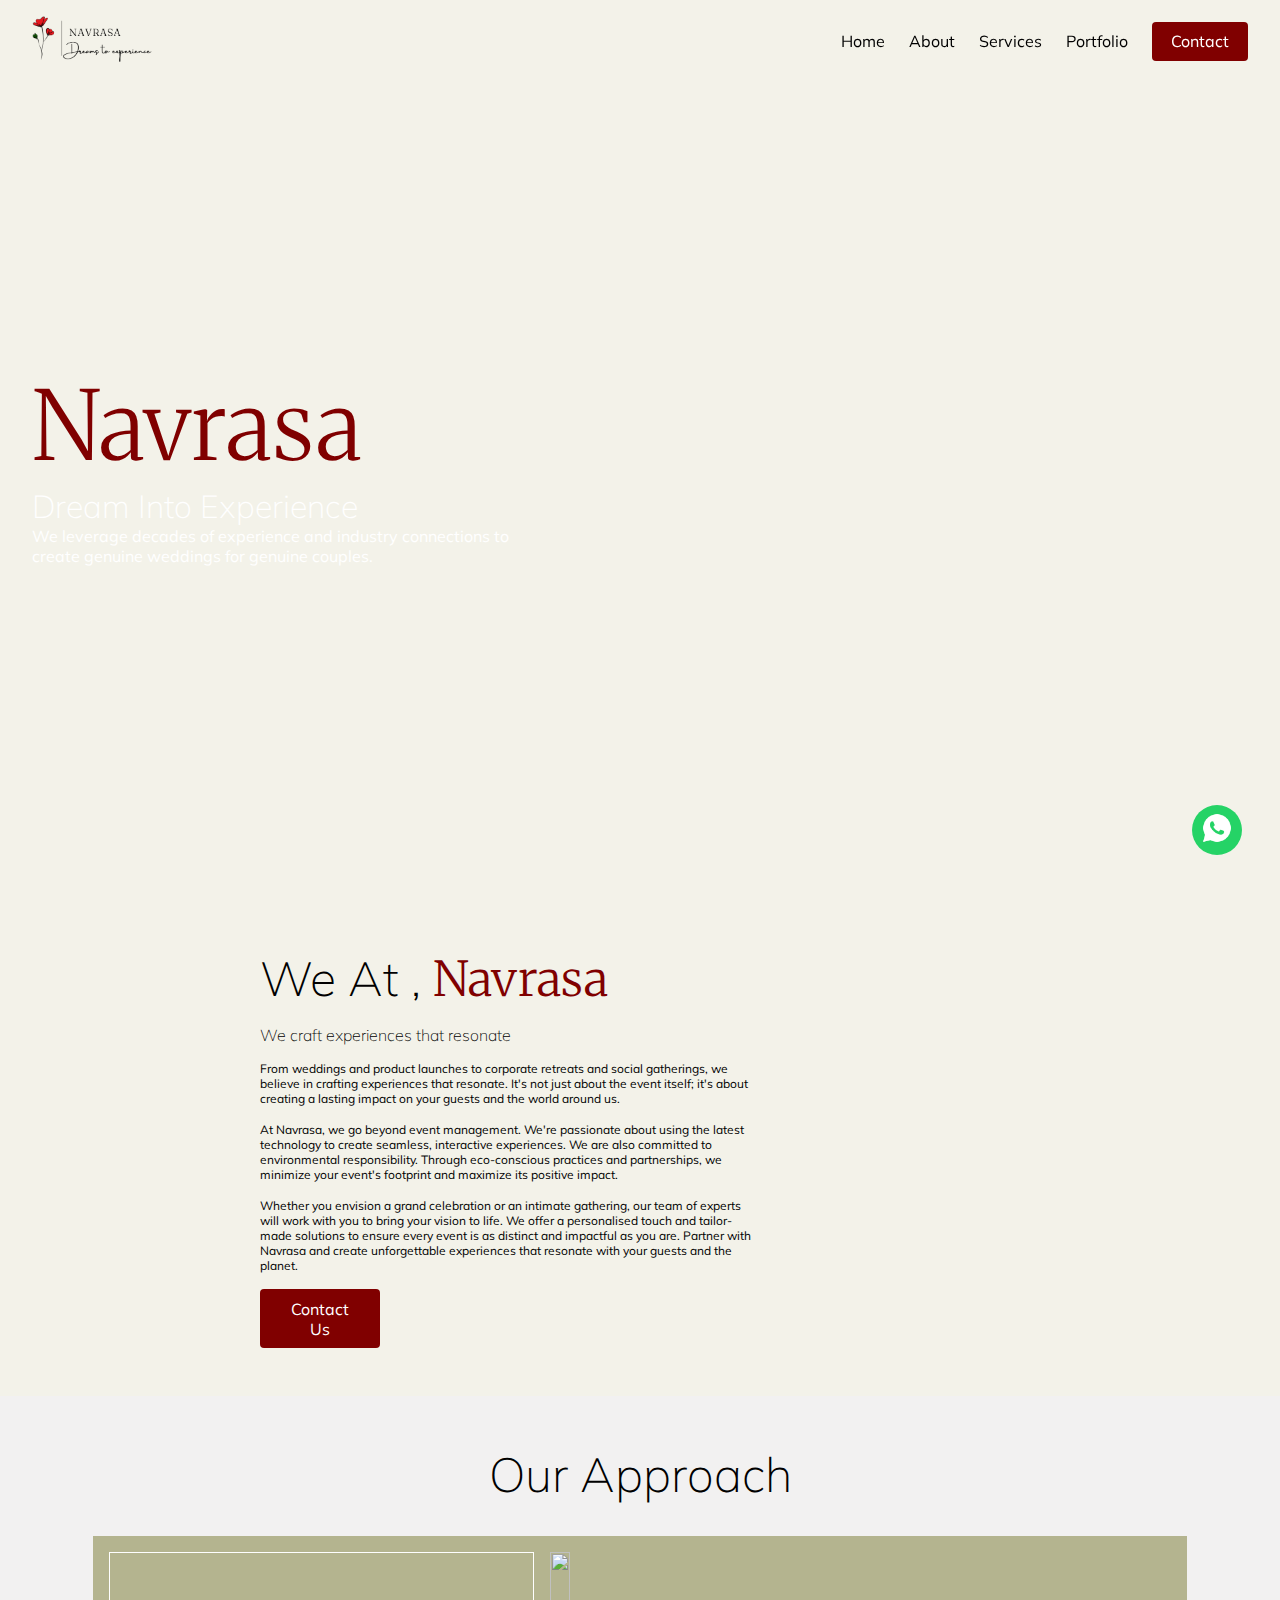
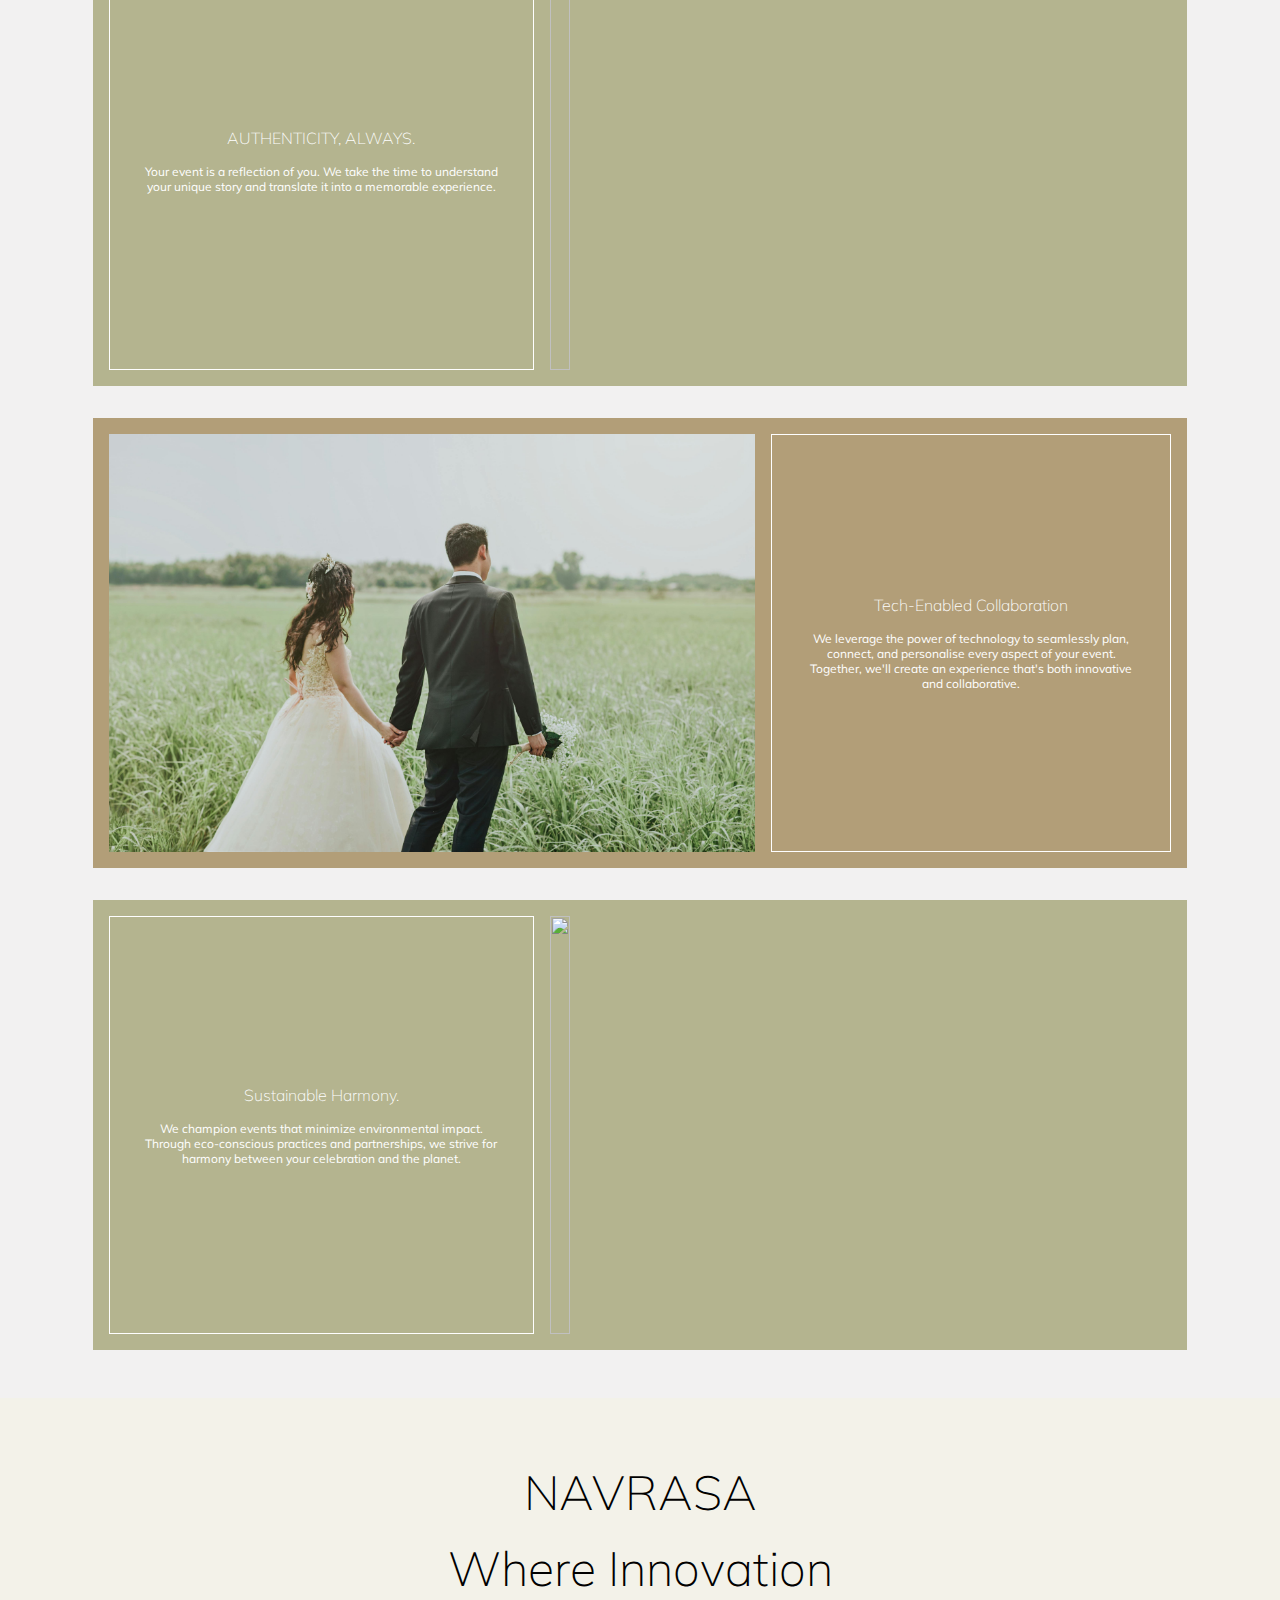
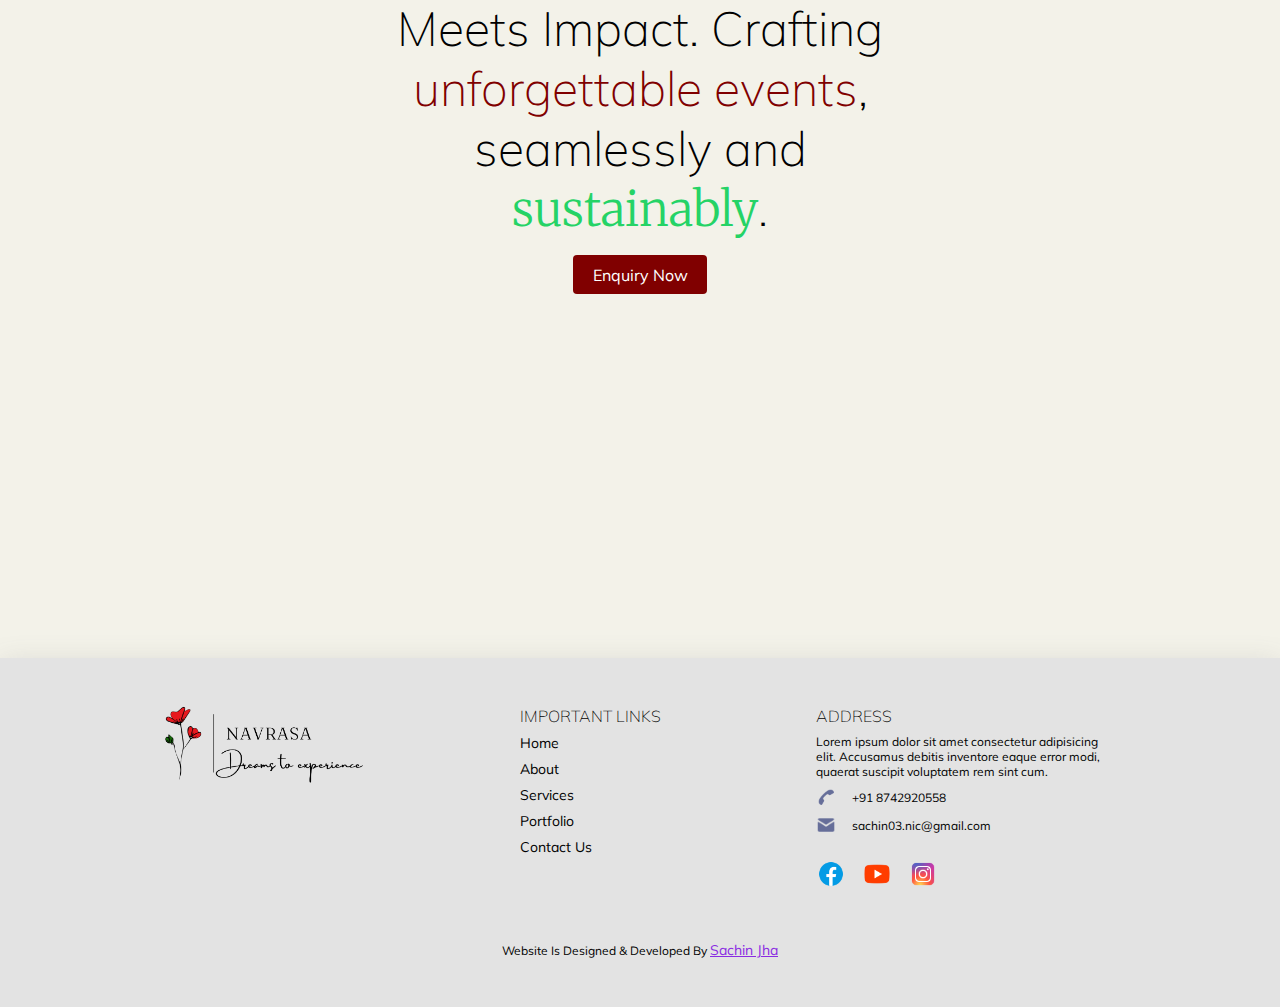
==== about/about.html @ 7d8becd8 "new changes" ====
<!DOCTYPE html>
<html lang="en">
<head>
    <meta charset="UTF-8">
    <meta name="viewport" content="width=device-width, initial-scale=1.0">
    <title>About Us</title>
    <link rel="stylesheet" href="../style.css">
    <link rel="stylesheet" href="./about.css">
</head>
<body>
    <div class="whatsapp-box">
        <a href="#"><img src="../images/whatsapp.png" alt=""></a>
    </div>
    <nav id="navbar">
        <div class="navbar-left">
            <img src="../images/logo.png" alt="">
        </div>
        <div class="navbar-right">
            <a href="../index.html" class="link-a">Home</a>
            <a href="./about.html" class="link-a">About</a>
            <a href="../services/service.html" class="link-a">Services</a>
            <a href="../portfolio/portfolio.html" class="link-a">Portfolio</a>
            <a href="../contact/contact.html" class="btn-a">Contact</a>
        </div>
    </nav>  
    
    <div class="about-page-landing-section">
        <!-- <h2>We're The</h2> -->
        <h1>Navrasa</h1>
        <h3>Dream Into Experience</h3>
        <p>We leverage decades of experience and industry connections to create genuine weddings for genuine couples.</p>
        <video src="../videos/wedding.mp4" autoplay muted loop></video>
    </div>

    <div class="about-page-second-section">
        <div class="about-page-second-section-left">
            <h2>We At , <span>Navrasa</span></h2>
            <h4>We craft experiences that resonate</h4>
            <p>From weddings and product launches to corporate retreats and social gatherings, we believe in crafting experiences that resonate. It's not just about the event itself; it's about creating a lasting impact on your guests and the world around us.</p>
            <p>At Navrasa, we go beyond event management. We're passionate about using the latest technology to create seamless, interactive experiences.  We are also committed to environmental responsibility.  Through eco-conscious practices and partnerships, we minimize your event's footprint and maximize its positive impact.</p>
            <p>Whether you envision a grand celebration or an intimate gathering, our team of experts will work with you to bring your vision to life. We offer a personalised touch and tailor-made solutions to ensure every event is as distinct and impactful as you are.
                Partner with Navrasa and create unforgettable experiences that resonate with your guests and the planet.
                </p>
            <a href="#" class="btn-a">Contact Us</a>
        </div>
        <div class="about-page-second-section-right">
            <img src="../images/aboutUsImg.png" alt="">
        </div>
    </div>

    <div class="about-page-third-section">
        <h2>Our Approach</h2>
        <div class="about-page-third-section-card">
            <div class="about-page-third-section-card-left">
                <h4>AUTHENTICITY, ALWAYS.</h4>
                <p>Your event is a reflection of you. We take the time to understand your unique story and translate it into a memorable experience.</p>
            </div>
            <div class="about-page-third-section-card-right">
                <img src="../images/landingBg.jpg" alt="">
            </div>
        </div>
        <div class="about-page-third-section-card">
            <div class="about-page-third-section-card-right">
                <img src="../images/aboutLandingBg.jpg" alt="">
            </div>
            <div class="about-page-third-section-card-left">
                <h4>Tech-Enabled Collaboration</h4>
                <p>We leverage the power of technology to seamlessly plan, connect, and personalise every aspect of your event. Together, we'll create an experience that's both innovative and collaborative.</p>
            </div>
        </div>
        <div class="about-page-third-section-card">
            <div class="about-page-third-section-card-left">
                <h4>Sustainable Harmony.</h4>
                <p>We champion events that minimize environmental impact. Through eco-conscious practices and partnerships, we strive for harmony between your celebration and the planet.</p>
            </div>
            <div class="about-page-third-section-card-right">
                <img src="../images/landingBg.jpg" alt="">
            </div>
        </div>
    </div>

    <div class="about-page-forth-section">
        <h2>NAVRASA</h2>
        <!-- <h1>Bringing Big Smiles And <span>Happy Hearts</span> To Couples All Over <span>India</span></h1> -->
        <h1>Where Innovation Meets Impact. Crafting <span> unforgettable events</span>, seamlessly and <span> sustainably</span>.</h1>
        <a href="#" class="btn-a">Enquiry Now</a>
    </div>

    <div class="about-page-fifth-section"></div>

    




    <footer id="footer">
        <div class="footer-top">
            <div class="column" id="footerColumn1">
                <img src="../images/logo.png" alt="">
            </div>
            <div class="column" id="footerColumn2">
                <h4>IMPORTANT LINKS</h4>
                <a href="#">Home</a>
                <a href="#">About</a>
                <a href="#">Services</a>
                <a href="#">Portfolio</a>
                <a href="#">Contact Us</a>
            </div>
            <div class="column" id="footerColumn3">
                <h4>ADDRESS</h4>
                <p>Lorem ipsum dolor sit amet consectetur adipisicing elit. Accusamus debitis inventore eaque error modi, quaerat suscipit voluptatem rem sint cum.</p>
                <div class="basic-row">
                    <img src="../images/call.png" alt="">
                    <p>+91 8742920558</p>
                </div>
                <div class="basic-row">
                    <img src="../images/mail.png" alt="">
                    <p>sachin03.nic@gmail.com</p>
                </div>
                <div class="basic-row">
                    <a href="#"><img src="../images/facebook.png" class="social-icon" alt=""></a>
                    <a href="#"><img src="../images/youtube.png" class="social-icon" alt=""></a>
                    <a href="#"><img src="../images/instagram.png" class="social-icon" alt=""></a>
                  </div>
            </div>
        </div>
        <div class="footer-bottom">
            <p>Website Is Designed & Developed By <a href="https://sachinjha.tech/" target="_blank">Sachin Jha</a></p>
        </div>
    </footer>



    <script>
        let navbar = document.getElementById("navbar");
        window.addEventListener("scroll" , () => {
            if(window.scrollY >= 50){
                navbar.style.backgroundColor = "white";
            }
            else{
                navbar.style.backgroundColor = "transparent"
            }
        })
    </script>
</body>
</html>
---- style.css ----
@import url('https://fonts.googleapis.com/css2?family=Mulish:ital,wght@0,200..1000;1,200..1000&display=swap');
@import url('https://fonts.googleapis.com/css2?family=Great+Vibes&family=Mulish:ital,wght@0,200..1000;1,200..1000&display=swap');
@import url('https://fonts.googleapis.com/css2?family=Kaushan+Script&display=swap');
@import url('https://fonts.googleapis.com/css2?family=Merriweather&display=swap');
*{
    margin: 0%;
    padding: 0%;
    box-sizing: border-box;
    font-family: var(--paragraph);
}
html{
    font-size: 100%;
    scroll-behavior: smooth;
}
body{
    width: 100%;
    height: 100vh;
    overflow-x: hidden;
    background-color: #f3f2e9;
}
:root{
    /* --golden : #FFD700; */
    --green : 	#25d366;
    --golden : 	#25d366;
    --darkGolden : #800000;
    --lightGreen : #fefdf6;
    /* --cursive : "Great Vibes", cursive; */
    --cursive : "Merriweather", serif;
    --paragraph : "Mulish", sans-serif;
    /* --handwritten :"Kaushan Script", cursive; */
    --handwritten : "Merriweather", serif;
}
h1{
    font-size: 4rem;
    font-weight: lighter;
}
h2{
    font-size: 3rem;
    font-weight: lighter;
}
h3{
    font-size: 2rem;
    font-weight: lighter;
}
h4{
    font-size: 1rem;
    font-weight: lighter;
}
a{
    text-decoration: none;
    color: black;
}
.btn-a{
    padding: 0.6rem 1.2rem;
    border-radius: 4px;
    background-color: var(--darkGolden);
    color: white;
    transition: 0.6s;
    text-align: center;
}
.btn-a:hover{
    background-color: var(--green);
    color: white;
}

/* WHATSAPP BOX */
.whatsapp-box{
    position: fixed;
    bottom: 5%;
    right: 3%;
    width: 50px;
    height: 50px;
    background-color: var(--green);
    border-radius: 50%;
    z-index: 999;
    display: flex;
    justify-content: center;
    align-items: center;
}
.whatsapp-box img{
    width: 30px;
}


/* NAVBAR-SECTION */
#navbar{
    padding: 1rem 2rem;
    display: flex;
    justify-content: space-between;
    align-items:center;
    width: 100%;
    position: fixed;
    z-index: 999;
    transition: 0.6s;
    /* backdrop-filter: blur(8px); */
}
.navbar-left img{
    width: 120px;
    filter: invert(100%);
}
.navbar-right{
    display: flex;
    justify-content: center;
    align-items: center;
    gap: 1.5rem;
}
.navbar-right .link-a:hover{
    color: var(--golden);
}

/* LANDING SECTION */
.landing-section{
    width: 100%;
    min-height: 100vh;
    display: flex;
    flex-direction: column;
    justify-content: center;
    align-items: center;
    padding: 3rem 2rem;
    padding-top: 5rem;
    background: url("./images/landingBg.jpg");
    background-size: cover;
    /* background-position: center; */
    position: relative;
    /* background-attachment: fixed; */
}
.landing-section::before{
    content: "";
    position: absolute;
    top: 0%;
    left: 0%;
    width: 100%;
    height: 100%;
    background-color: #1313127d;
}

.landing-section .cursive{
    font-family: var(--handwritten);
    font-weight: lighter;
    font-size: 6rem;
    color: white;
}
.landing-section h1 , .landing-section p , .landing-section h2 , .landing-section h3{
    position: relative;
    color: var(--golden);
    font-weight: lighter;
}
.ball-ring{
    position: relative;
    width: 20px;
    height: 40px;
    border-radius: 20px;
    border: 1px solid white;
    margin-top: 3rem;
}
.ball{
    position: absolute;
    width: 5px;
    height: 5px;
    background-color: white;
    border-radius: 50%;
    top: 10%;
    left: 37%;
    animation: ball 4s linear infinite;
}
@keyframes ball {
    0%{
        top: 10%;
    }
    50%{
        top: 70%;
    }
    100%{
        top: 10%;
    }
}
.landing-section h3{
    max-width: 700px;
    text-align: center;
}


/* SECOND-SECTION */
.second-section{
    width: 100%;
    padding: 3rem 2rem;
    display: flex;
    flex-direction: column;
    /* gap: 1rem; */
    align-items: center;
}
.second-section h1{
    color: var(--darkGolden);
    font-family: var(--handwritten);
}
.second-section-bottom{
    width: 100%;
    padding: 3rem 0;
    display: flex;
    justify-content: space-evenly;
    /* align-items: center; */
    gap: 1rem;
}
.second-section-bottom-content{
    max-width: 500px;
    display: flex;
    flex-direction: column;
    gap: 1rem;
}
.second-section-bottom-content .btn-a{
    max-width: 200px;
}
.second-section-bottom-image img{
    width: 350px;
    /* height: 100%; */
}

/* THIRD SECTION */
.third-section{
    width: 100%;
    height: 100vh;
    background: url("./images/landingThirdSection.jpg");
    background-size: cover;
    background-position: center;
    background-attachment: fixed;
    position: relative;
    padding: 3rem 2rem;
    display: flex;
    flex-direction: column;
    justify-content: center;
}
.third-section::before{
    content: "";
    position: absolute;
    top: 0%;
    left: 0%;
    width: 100%;
    height: 100%;
    background-color: #13131296;
}
.third-section h2{
    position: relative;
    color: white;
    font-weight: lighter;
}
.third-section h2 span{
    color: var(--golden);
    font-family: var(--handwritten);
}


/* TEAM SECTION */
.team-section{
    padding: 3rem 2rem;
    display: flex;
    flex-direction: column;
    gap: 2rem;
}
.team-section h2{
    text-align: center;
}
.team-section h2 span{
    color: var(--darkGolden);
}
.team-section-middle{
    width: 100%;
    display: flex;
    justify-content: space-evenly;
    gap: 1rem;
}
.team-card{
    width: 270px;
    min-height: 330px;
    /* border: 1px solid var(--darkGolden); */
    display: flex;
    flex-direction: column;
    gap: 1rem;
}
.team-card p{
    font-size: 12px;
}
.team-card h4{
    font-weight: bold;
    color: var(--darkGolden);
}
.team-card img{
    position: relative;
    width: 100%;
    height: 260px;
    object-fit: cover;
}
.team-section-bottom{
    width: 100%;
    text-align: center;
    /* border: 1px solid red; */
    display: flex;
    justify-content: center;
    align-items: center;
    flex-direction: column;
    gap: 1rem;
}
.team-section-bottom p{
    /* max-width:800px; */
    width: 90%;
}

/* FORTH SECTION */
.forth-section{
    padding: 3rem 2rem;
    display: flex;
    justify-content: space-evenly;
    gap: 2rem;
    align-items: center;
}
.forth-section-left img{
    width: 350px;
}
.forth-section-right{
    max-width: 500px;
    display: flex;
    flex-direction: column;
    gap: 1rem;
}
.forth-section-right h3{
    font-family: var(--cursive);
    color: var(--darkGolden);
}

/* FIFTH-SECTION */
.fifth-section{
    padding: 1rem 2rem;
}
.fifth-section-right h3{
    font-family: var(--paragraph);
    color: black;
    font-weight: lighter;
    font-size: 2.5rem;
}
.fifth-section-right .btn-a{
    width: 200px;
}


/* SIXTH SECTION */
.sixth-section  > h2{
    color: white;
    margin-bottom: 2rem;
}
.sixth-section{
    padding: 5rem 2rem;
    background-color: var(--darkGolden);
    display: flex;
    flex-direction: column;
    justify-content: center;
    align-items: center;
    gap: 1rem;
    text-align: center;
}
.sixth-section-top{
    width: 100%;
    display: flex;
    justify-content: space-evenly;
    align-items: center;
    gap: 2.5rem;
    position: relative;
}
.sixth-section-top-card{
    width: 300px;
    height: 440px;
    position: relative;
    border-top-left-radius: 150px;
    border-top-right-radius: 150px;
    overflow: hidden;
    display: flex;
    flex-direction: column;
    justify-content: left;
    text-align: left;
    gap: 0.6rem;
    /* border: 1px solid white; */
    color: white;
    cursor: pointer;
}
.sixth-section-top-card h4{
    font-size: 1.5rem;
}
.sixth-section-top-card p{
    font-size: 12px;
}
.read-more{
    transition: 0.6s;
    text-decoration: underline;
}
.sixth-section-top-card:hover > .read-more{
    transform: translateX(20px);
}
.sixth-section-top-card img{
    width: 100%;
    max-height: 300px;
    object-fit: cover;
    position: relative;
    transition: 0.6s;
}
.sixth-section-top-card:hover > img{
    transform: scale(1.06);
}
.sixth-section h2{
    font-family: var(--cursive);
    /* color: var(--darkGolden); */
}
.sixth-section p{
    max-width: 600px;
}


/* SEVENT SECTION */
.seventh-section{
    width: 100%;
    height: 300px;
    background: url("./images/aboutLandingBg.jpg");
    background-size: cover;
    background-attachment: fixed;
}

/* EIGHT SECTION */
.eight-section{
    padding: 3rem 2rem;
    display: flex;
    justify-content: space-evenly;
    align-items: center;
    gap: 2rem;
}
.eight-section-right{
    display: flex;
    flex-direction: column;
    gap: 1rem;
    max-width: 500px;
}
.eight-section-right h3 span{
    color: var(--darkGolden);
    font-family: var(--handwritten);
}
.eight-section-right .btn-a{
    width: 250px;
}
.eight-section-left img{
    width: 300px;
}


/* TESTIMONIAL SECTION */
.testimonial-section{
    padding: 2rem 2rem;
    display: flex;
    justify-content: space-evenly;
    align-items: center;
    gap: 2rem;
}
.testimonial-section-left{
    display: flex;
    flex-direction: column;
    gap: 1rem;
    max-width: 500px;
}
.testimonial-section-left h2 span{
    font-family: var(--cursive);
    color: var(--darkGolden);
}
.testimonial-section-right{
    height: 400px;
    /* border: 1px solid red; */
    width: 500px;
    overflow-y: auto;
    display:flex;
    flex-direction: column;
    gap: 1rem;
    padding: 1rem 1rem;
}
.testimonial-card{
    width: 100%;
    padding: 1.5rem 1.5rem;
    background-color: white;
    border-radius: 6px;
    display: flex;
    gap: 1rem;
    align-items: center;
    box-shadow: rgba(100, 100, 111, 0.2) 0px 2px 19px 0px;
}
.testimonial-card-left img{
    width: 50px;
    height: 50px;
    border-radius: 50%;
    object-fit: cover;
}
.testimonial-card-right p{
    font-size: 12px;
}
.testimonial-card-right h4{
    color: var(--darkGolden);
}
.testimonial-section-right::-webkit-scrollbar{
    /* display: none; */
    width: 4px;
    background-color: transparent;
}
.testimonial-section-right::-webkit-scrollbar-thumb{
    background-color: var(--darkGolden);
    border-radius: 8px;
}



/* FAQ SECTION */
.faq-section{
    padding: 3rem 2rem;
    display: flex;
    flex-direction: column;
    gap: 1rem;
}
.faq-section .grid-card{
    padding: 1rem 1rem;
    width: 90%;
    display: flex;
    flex-direction: column;
    gap: 1rem;
    background-color: white;
    height: 50px;
    overflow: hidden;
    transition: 0.6s;
    border-radius: 4px;
}
.faq-section .grid-card:hover{
    height:120px;
}
.faq-section .grid-card p{
    font-size: 12px;
}
.faq-section .grid-card h4{
    color: var(--darkGolden);
}
/* FOOTER SECTION */
#footer{
    padding: 3rem 2rem;
    box-shadow: rgba(100, 100, 111, 0.2) 0px 7px 29px 0px;
    background-color: rgb(227, 227, 227);
    display: flex;
    flex-direction: column;
    gap: 3rem;
}
.footer-top{
    width: 100%;
    display: flex;
    justify-content: space-evenly;
    gap: 1.5rem;
}
.column{
    display: flex;
    flex-direction: column;
    gap: 0.5rem;
    max-width: 300px;
}
#footerColumn1 img{
    width: 200px;
}
#footerColumn2 a{
    font-size: 14px;
}
#footerColumn2 a:hover{
    color: var(--darkGolden);
}
#footerColumn3 p{
    font-size: 12px;
}
.basic-row{
    display: flex;
    align-items: center;
    gap: 1rem;
}
.basic-row img{
    filter: invert(60%);
    width: 20px;
}
.basic-row .social-icon{
    filter: invert(0%);
    width: 30px;
    margin-top: 1rem;
}
.footer-bottom{
    text-align: center;
    font-size: 12px;
}
.footer-bottom a{
    color: blueviolet;
    font-size: 14px;
    text-decoration: underline;
}


/* ERROR SCREEN */
.error-screen{
    display: none;
    justify-content: center;
    align-items: center;
    position: fixed;
    top: 0%;
    left: 0%;
    width: 100%;
    height: 100%;
    z-index: 1000;
    background-color:var(--lightGreen);
}
.error-screen img{
    width: 300px;
}




@media screen  and (max-width:990px){
    .error-screen{
        display: flex;
    }
}
---- about/about.css ----
#navbar .navbar-left img{
    filter: invert(0%);
}
/* LANDING SECTION */
.about-page-landing-section{
    width: 100%;
    min-height: 100vh;
    display: flex;
    flex-direction: column;
    justify-content: center;
    padding: 3rem 2rem;
    padding-top: 5rem;
    /* background: url("../images/aboutLandingBg.jpg");
    background-size: cover;
    background-position: center; */
    position: relative;
    color: white;
    overflow: hidden;
}
/* .about-page-landing-section::before{
    content: "";
    position: absolute;
    top: 0%;
    left: 0%;
    width: 100%;
    height: 100%;
    background-color: #13131251;
} */
.about-page-landing-section h1 , .about-page-landing-section h2 , .about-page-landing-section p , .about-page-landing-section h3{
    position: relative;
    z-index: 99;
}
.about-page-landing-section h1{
    font-family: var(--handwritten);
    color: var(--darkGolden);
    font-size: 6rem;
}
.about-page-landing-section  p{
    max-width: 500px;
}
.about-page-landing-section video{
    position: absolute;
    top: 0%;
    left: 0%;
    width: 100%;
    /* height: 100vh; */
    aspect-ratio: 16/9;
}


/* SECOND SECTION */
.about-page-second-section{
    padding: 3rem 2rem;
    display: flex;
    justify-content: space-evenly;
    align-items: center;
    gap: 2rem;
}
.about-page-second-section-left{
    display: flex;
    flex-direction: column;
    gap: 1rem;
    max-width: 500px;
}
.about-page-second-section-left .btn-a{
    width: 120px;
}
.about-page-second-section-left h2 span{
    color: var(--darkGolden);
    font-family: var(--cursive);
}
.about-page-second-section-left p{
    font-size: 12px;
}
.about-page-second-section-right img{
    width: 400px;
}

/* THIRD SECTION */
.about-page-third-section{
    display: flex;
    flex-direction: column;
    align-items: center;
    justify-content: center;
    gap: 2rem;
    background-color: rgb(242, 241, 241);
    padding: 3rem 2rem;
}
.about-page-third-section-card{
    width: 90%;
    height: 450px;
    padding: 1rem 1rem;
    display: flex;
    gap: 1rem;
}
.about-page-third-section-card:nth-child(2){
    background-color: #b4b48f;
}
.about-page-third-section-card:nth-child(3){
    background-color: #b29e78;
}
.about-page-third-section-card:nth-child(4){
    background-color: #b4b48f;
}
.about-page-third-section-card-left{
    display: flex;
    flex-direction: column;
    justify-content: center;
    align-items: center;
    text-align: center;
    border: 1px solid white;
    width: 40%;
    height: 100%;
    color: white;
    padding: 2rem 2rem;
    gap: 1rem;
}
.about-page-third-section-card-left p{
    font-size: 12px;
}
.about-page-third-section-card-right img{
    width: 100%;
    height: 100%;
    object-fit: cover;
}


/* FORTH SECTION */
.about-page-forth-section{
    padding: 4rem 2rem;
    display: flex;
    flex-direction: column;
    align-items: center;
    gap: 1rem;
    text-align: center;
}
.about-page-forth-section h1{
    width: 70%;
    max-width: 500px;
    font-size: 3rem;
}
.about-page-forth-section h1 span:nth-child(2){
    font-family: var(--cursive);
    color: var(--golden);
}
.about-page-forth-section h1 span:nth-child(1){
    color: var(--darkGolden);
}

/* FIFTH SECTION */
.about-page-fifth-section{
    height: 300px;
    width: 100%;
    background: url("../images/landingBg.jpg");
    background-size: cover;
    background-attachment: fixed;
}
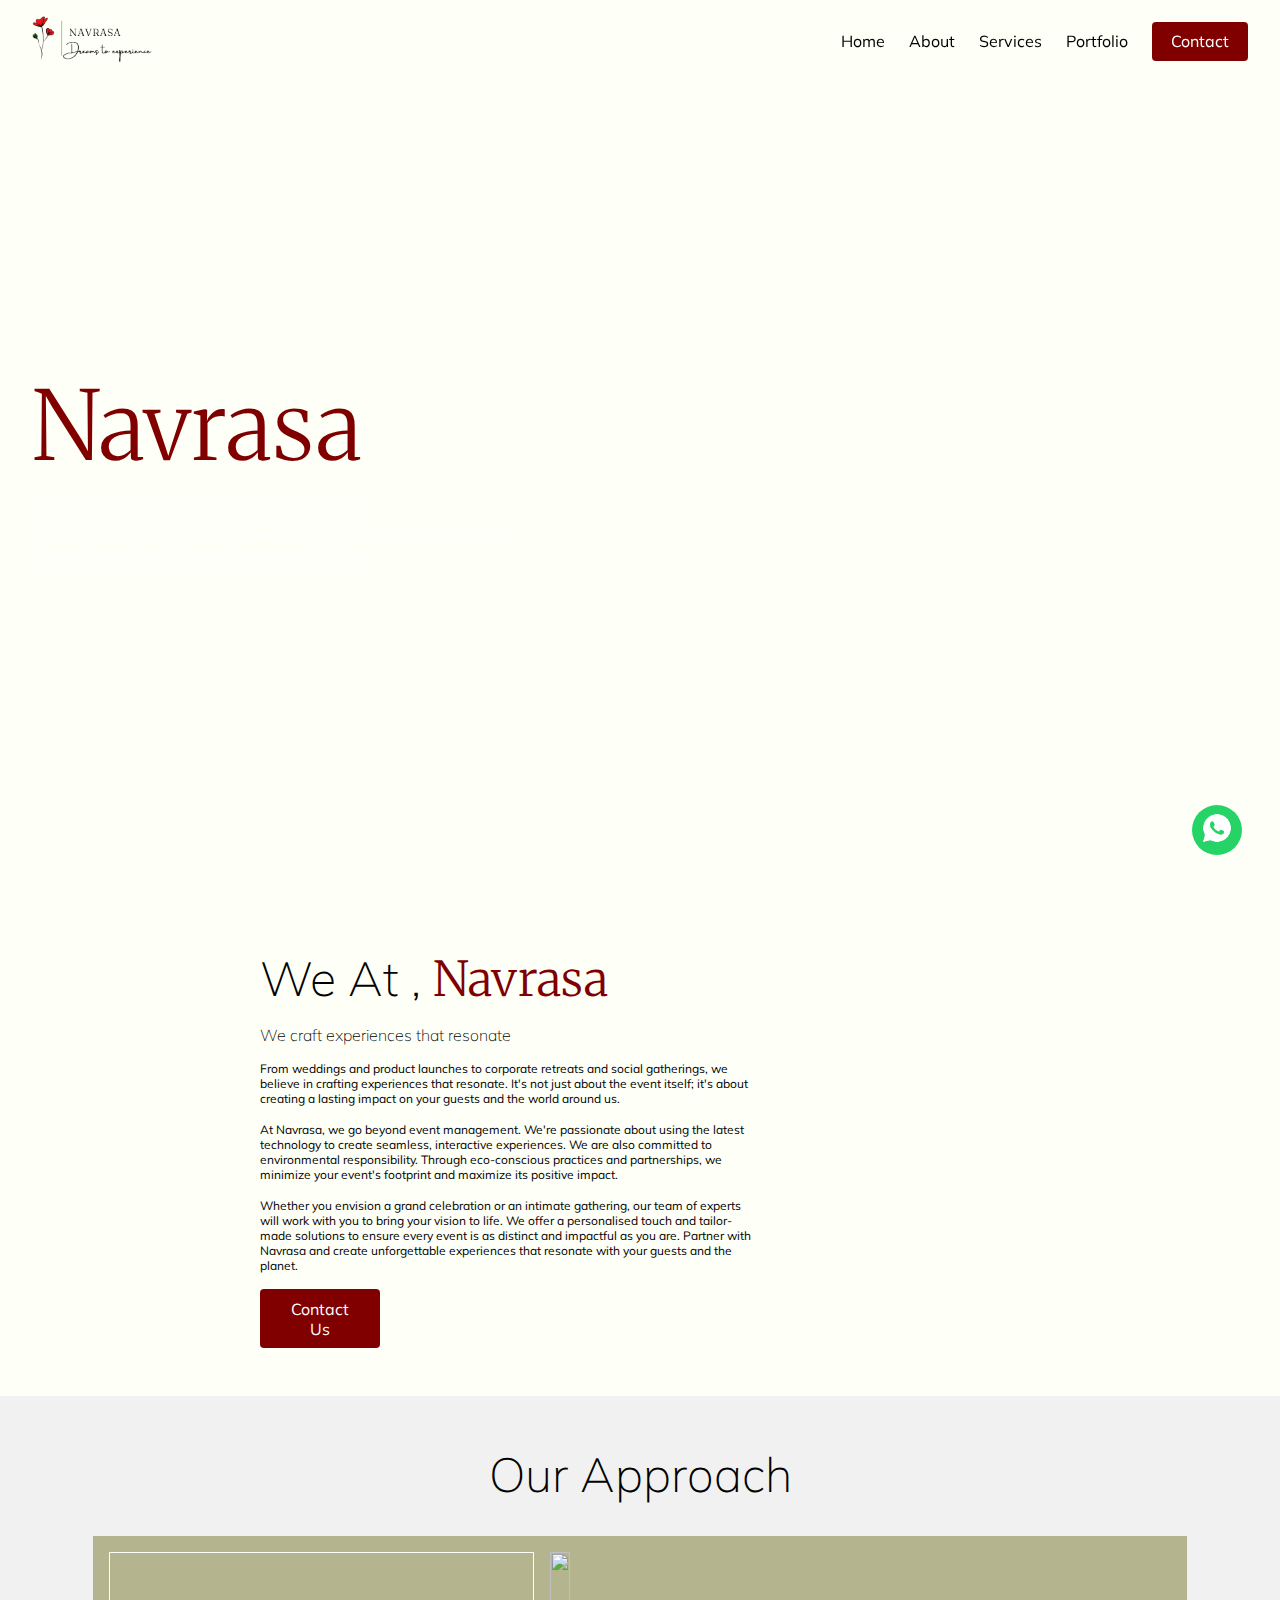
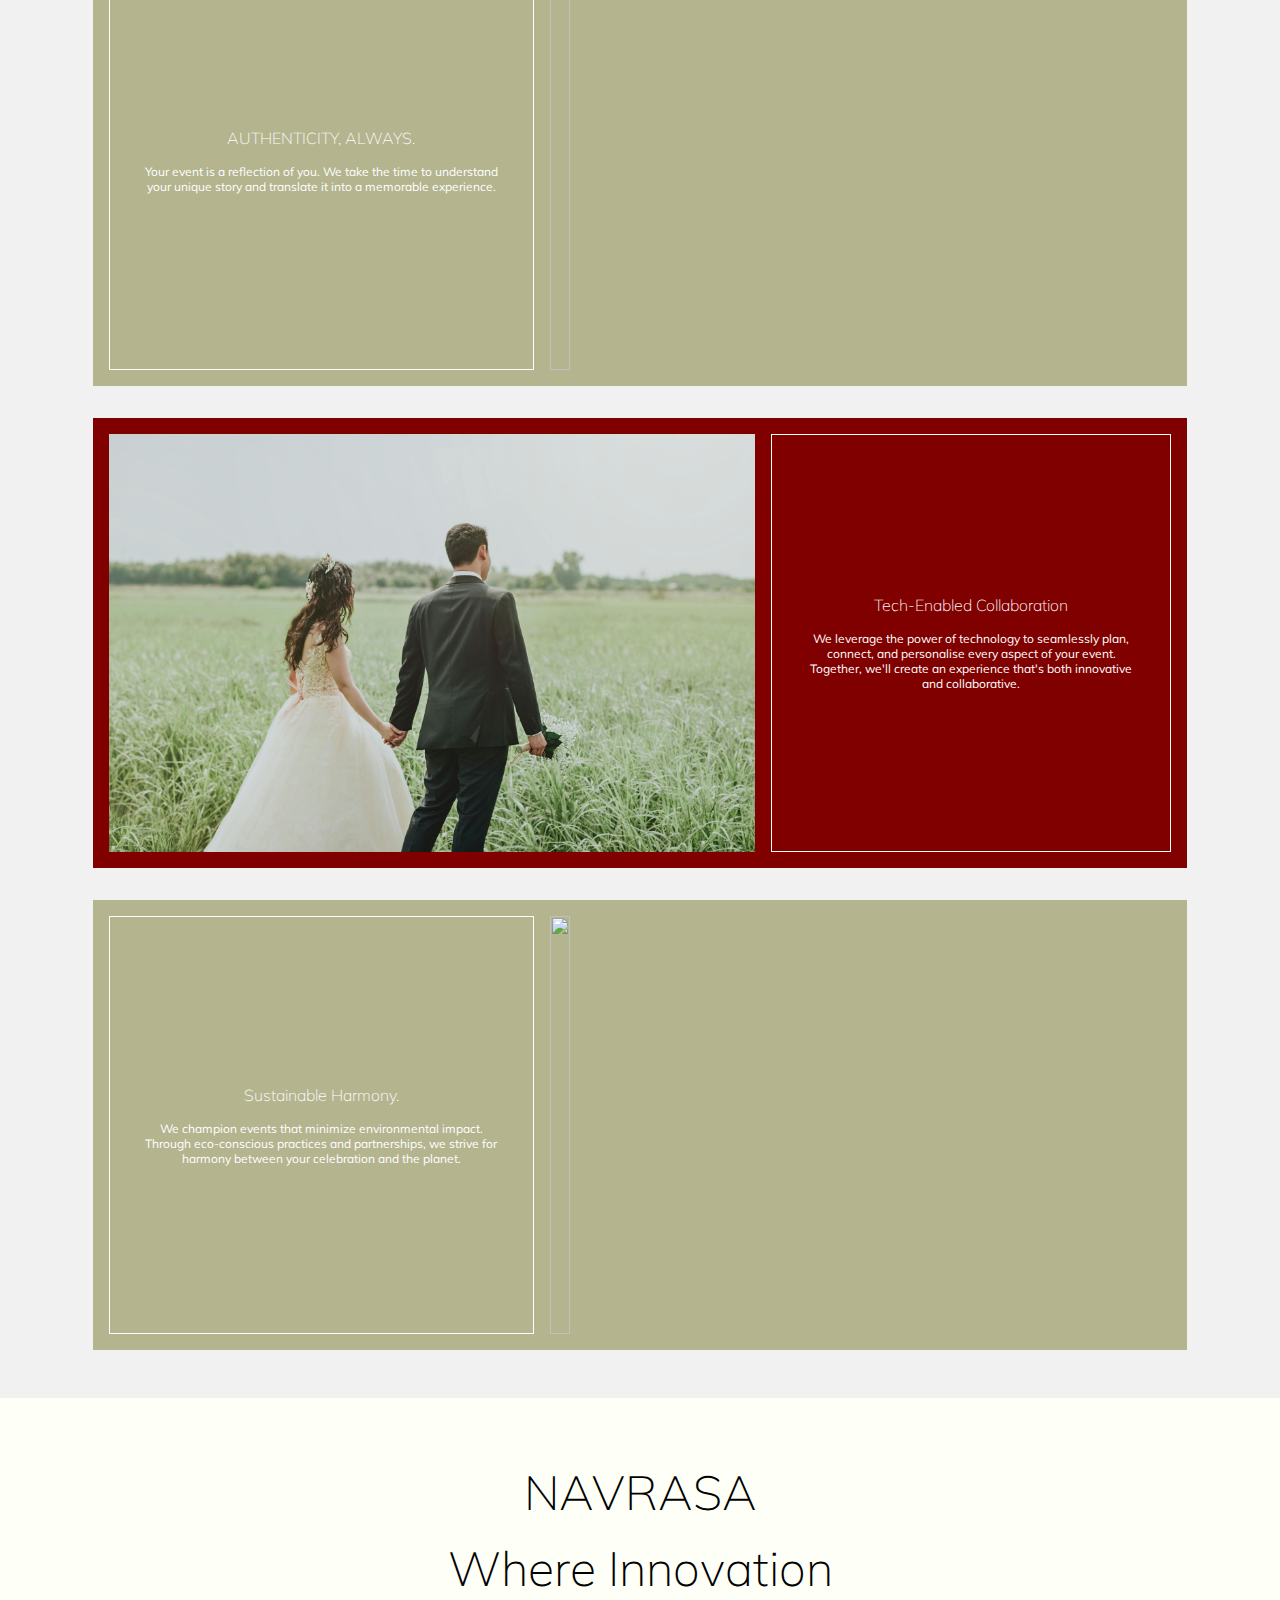
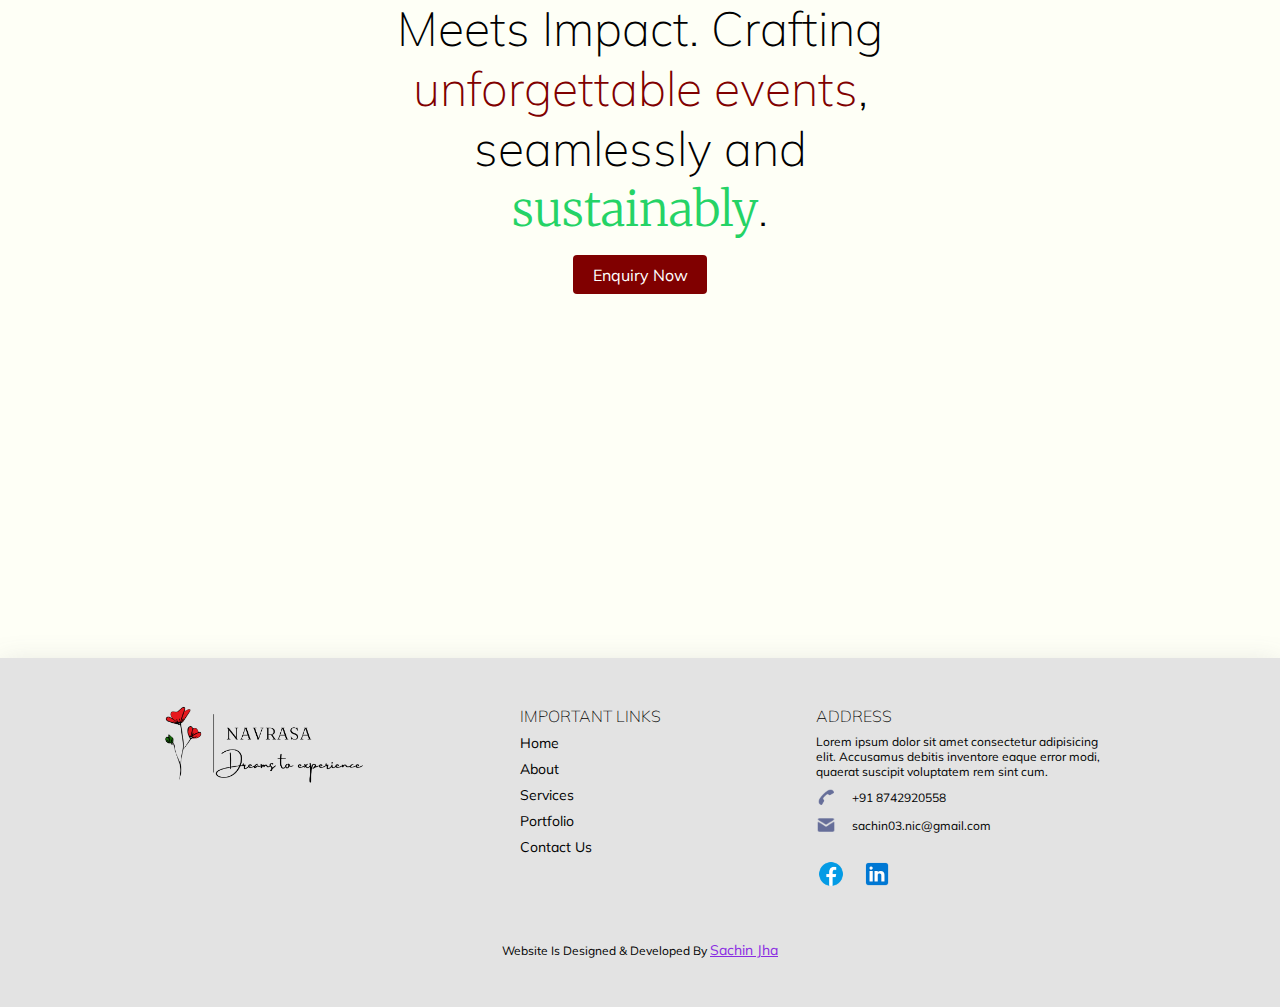
==== commit 8e138412: "website redesign" ====
--- a/about/about.html
+++ b/about/about.html
@@ -119,8 +119,8 @@
                 </div>
                 <div class="basic-row">
                     <a href="#"><img src="../images/facebook.png" class="social-icon" alt=""></a>
-                    <a href="#"><img src="../images/youtube.png" class="social-icon" alt=""></a>
-                    <a href="#"><img src="../images/instagram.png" class="social-icon" alt=""></a>
+                    <a href="#"><img src="../images/linkedin.png" class="social-icon" alt=""></a>
+                    <!-- <a href="#"><img src="../images/instagram.png" class="social-icon" alt=""></a> -->
                   </div>
             </div>
         </div>
--- a/style.css
+++ b/style.css
@@ -16,14 +16,14 @@
     width: 100%;
     height: 100vh;
     overflow-x: hidden;
-    background-color: #f3f2e9;
+    background-color: var(--lightGreen);
 }
 :root{
     /* --golden : #FFD700; */
     --green : 	#25d366;
     --golden : 	#25d366;
     --darkGolden : #800000;
-    --lightGreen : #fefdf6;
+    --lightGreen : #fefff6;
     /* --cursive : "Great Vibes", cursive; */
     --cursive : "Merriweather", serif;
     --paragraph : "Mulish", sans-serif;
@@ -185,11 +185,11 @@
     width: 100%;
     padding: 3rem 2rem;
     display: flex;
-    flex-direction: column;
+    flex-direction: column; 
     /* gap: 1rem; */
     align-items: center;
 }
-.second-section h1{
+.second-section h3 span{
     color: var(--darkGolden);
     font-family: var(--handwritten);
 }
@@ -198,14 +198,16 @@
     padding: 3rem 0;
     display: flex;
     justify-content: space-evenly;
-    /* align-items: center; */
+    align-items: center;
     gap: 1rem;
 }
 .second-section-bottom-content{
-    max-width: 500px;
-    display: flex;
-    flex-direction: column;
-    gap: 1rem;
+    max-width: 600px;
+    display: flex;
+    flex-direction: column;
+    align-items: center;
+    gap: 1rem;
+    text-align: center;
 }
 .second-section-bottom-content .btn-a{
     max-width: 200px;
@@ -254,7 +256,12 @@
     padding: 3rem 2rem;
     display: flex;
     flex-direction: column;
+    align-items: center;
     gap: 2rem;
+}
+.team-section > p{
+    text-align: center;
+    max-width: 80%;
 }
 .team-section h2{
     text-align: center;
@@ -270,23 +277,39 @@
 }
 .team-card{
     width: 270px;
-    min-height: 330px;
+    height: 300px;
     /* border: 1px solid var(--darkGolden); */
     display: flex;
     flex-direction: column;
     gap: 1rem;
+    overflow: hidden;
+    position: relative;
+}
+.team-card-overlay{
+    transition: 0.6s;
+    position: absolute;
+    background-color: var(--darkGolden);
+    color: white;
+    padding: 1rem 1rem;
+    width: 100%;
+    display: flex;
+    flex-direction: column;
+    justify-content: center;
+    align-items: center;
+    gap: 0.5rem;
+    text-align: center;
+    bottom: -120px;
+}
+.team-card:hover > .team-card-overlay{
+    bottom: 0px;
 }
 .team-card p{
     font-size: 12px;
 }
-.team-card h4{
-    font-weight: bold;
-    color: var(--darkGolden);
-}
 .team-card img{
     position: relative;
     width: 100%;
-    height: 260px;
+    height: 100%;
     object-fit: cover;
 }
 .team-section-bottom{
@@ -330,11 +353,15 @@
 .fifth-section{
     padding: 1rem 2rem;
 }
-.fifth-section-right h3{
+.fifth-section-right h4{
     font-family: var(--paragraph);
     color: black;
     font-weight: lighter;
-    font-size: 2.5rem;
+    font-size: 1.6rem;
+}
+.fifth-section-right h5{
+    font-weight: lighter;
+    font-size: 1.2rem;
 }
 .fifth-section-right .btn-a{
     width: 200px;
@@ -416,11 +443,25 @@
 .seventh-section{
     width: 100%;
     height: 300px;
-    background: url("./images/aboutLandingBg.jpg");
+    background: url("./images/offersectionbg.jpg");
     background-size: cover;
     background-attachment: fixed;
-}
-
+    padding: 3rem 2rem;
+    display: flex;
+    justify-content: center;
+    align-items: center;
+    text-align: center;
+    flex-direction: column;
+    gap: 1rem;
+}
+.seventh-section h3{
+    color: white;
+    /* font-weight: bold; */
+    text-shadow: 1px 1px black;
+}
+/* .seventh-section h3 span{
+    color: var(--darkGolden);
+} */
 /* EIGHT SECTION */
 .eight-section{
     padding: 3rem 2rem;
@@ -515,6 +556,7 @@
     display: flex;
     flex-direction: column;
     gap: 1rem;
+    background-color: #800000;
 }
 .faq-section .grid-card{
     padding: 1rem 1rem;
@@ -619,4 +661,6 @@
     .error-screen{
         display: flex;
     }
-}+}
+
+
--- a/about/about.css
+++ b/about/about.css
@@ -97,7 +97,7 @@
     background-color: #b4b48f;
 }
 .about-page-third-section-card:nth-child(3){
-    background-color: #b29e78;
+    background-color: var(--darkGolden);
 }
 .about-page-third-section-card:nth-child(4){
     background-color: #b4b48f;
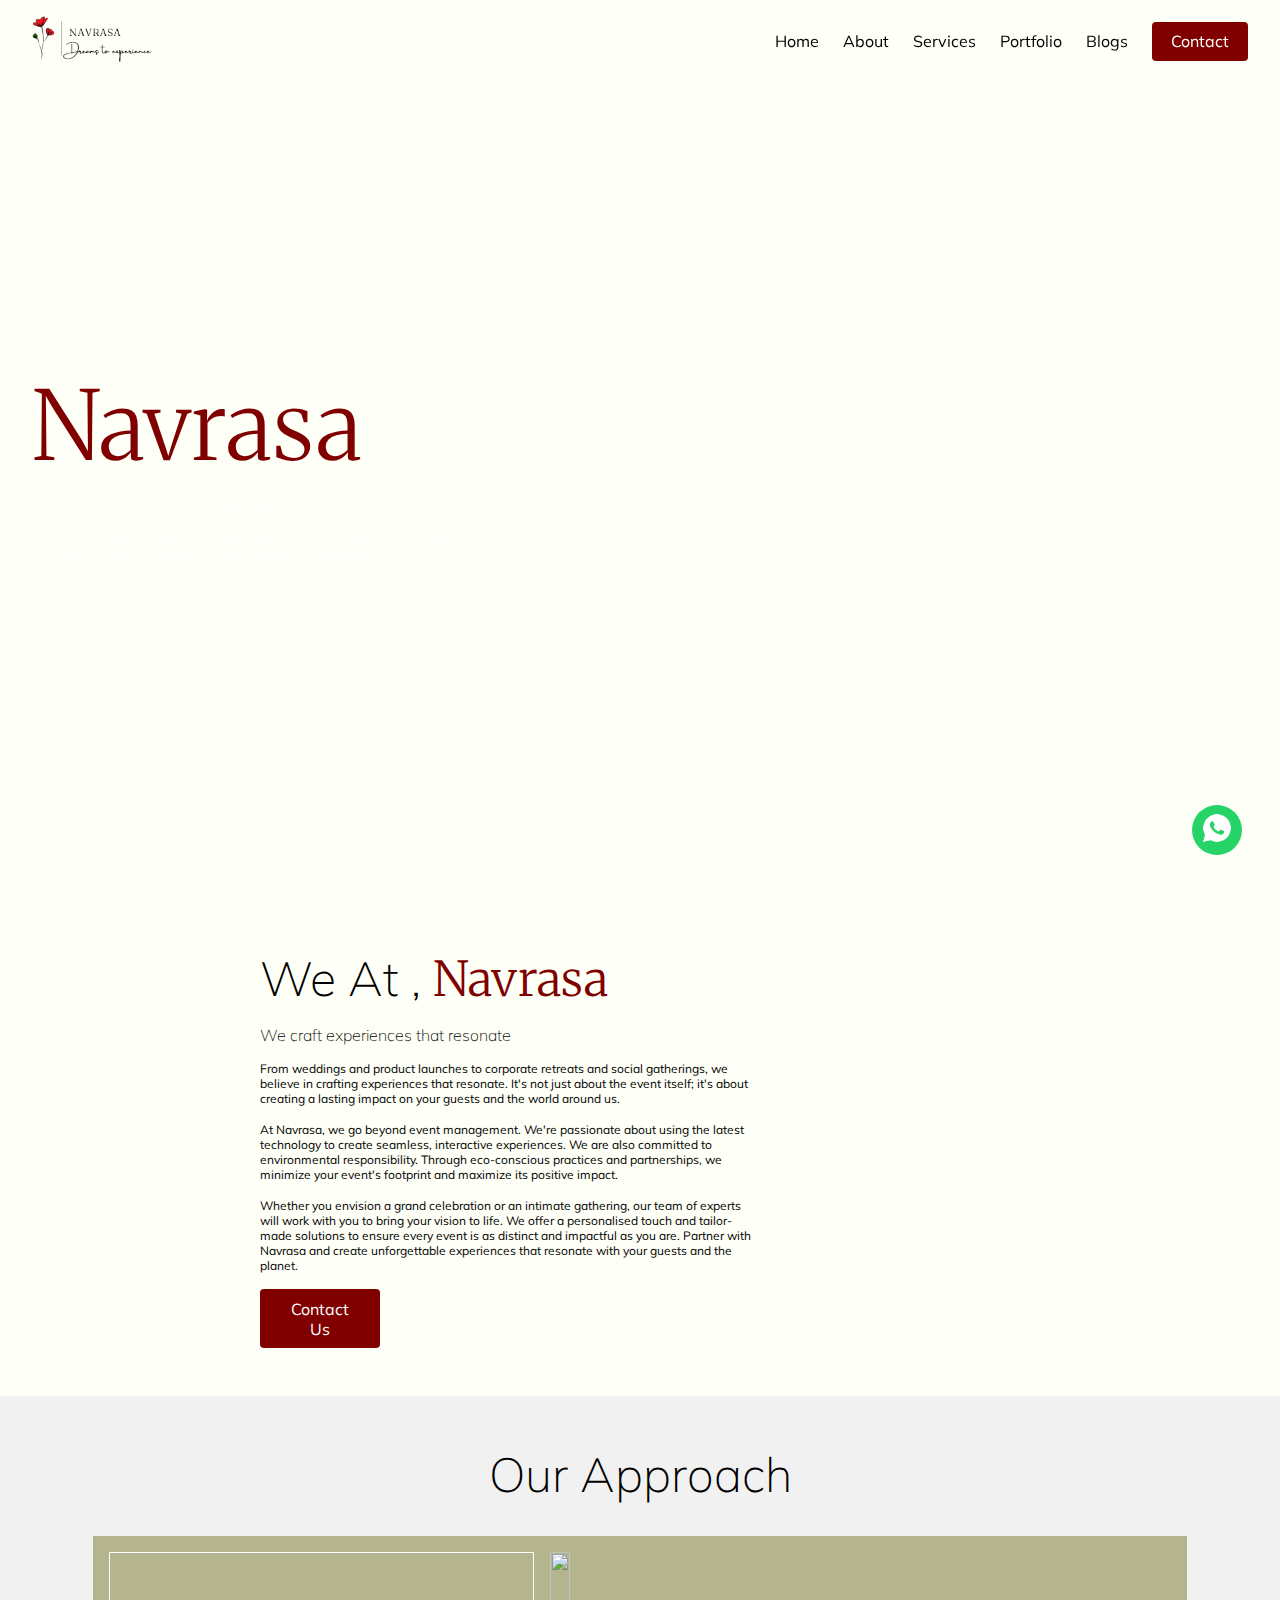
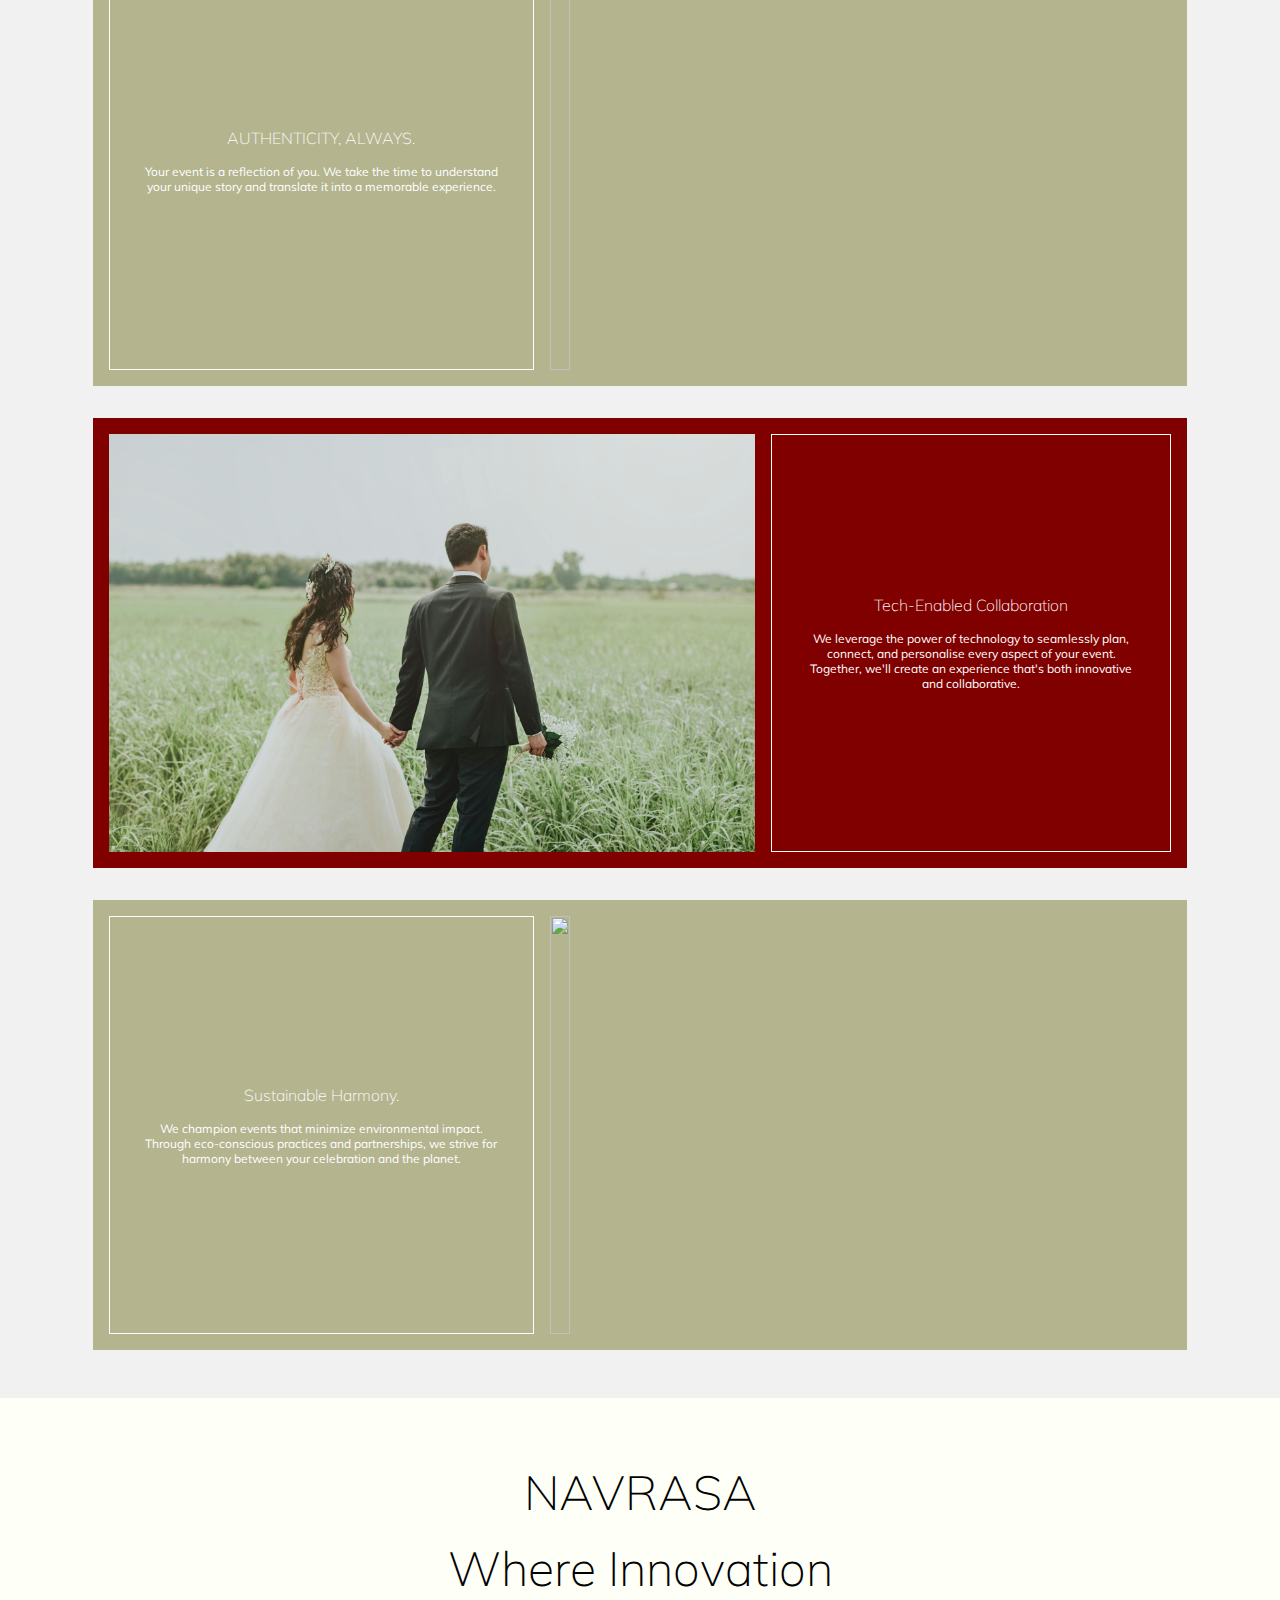
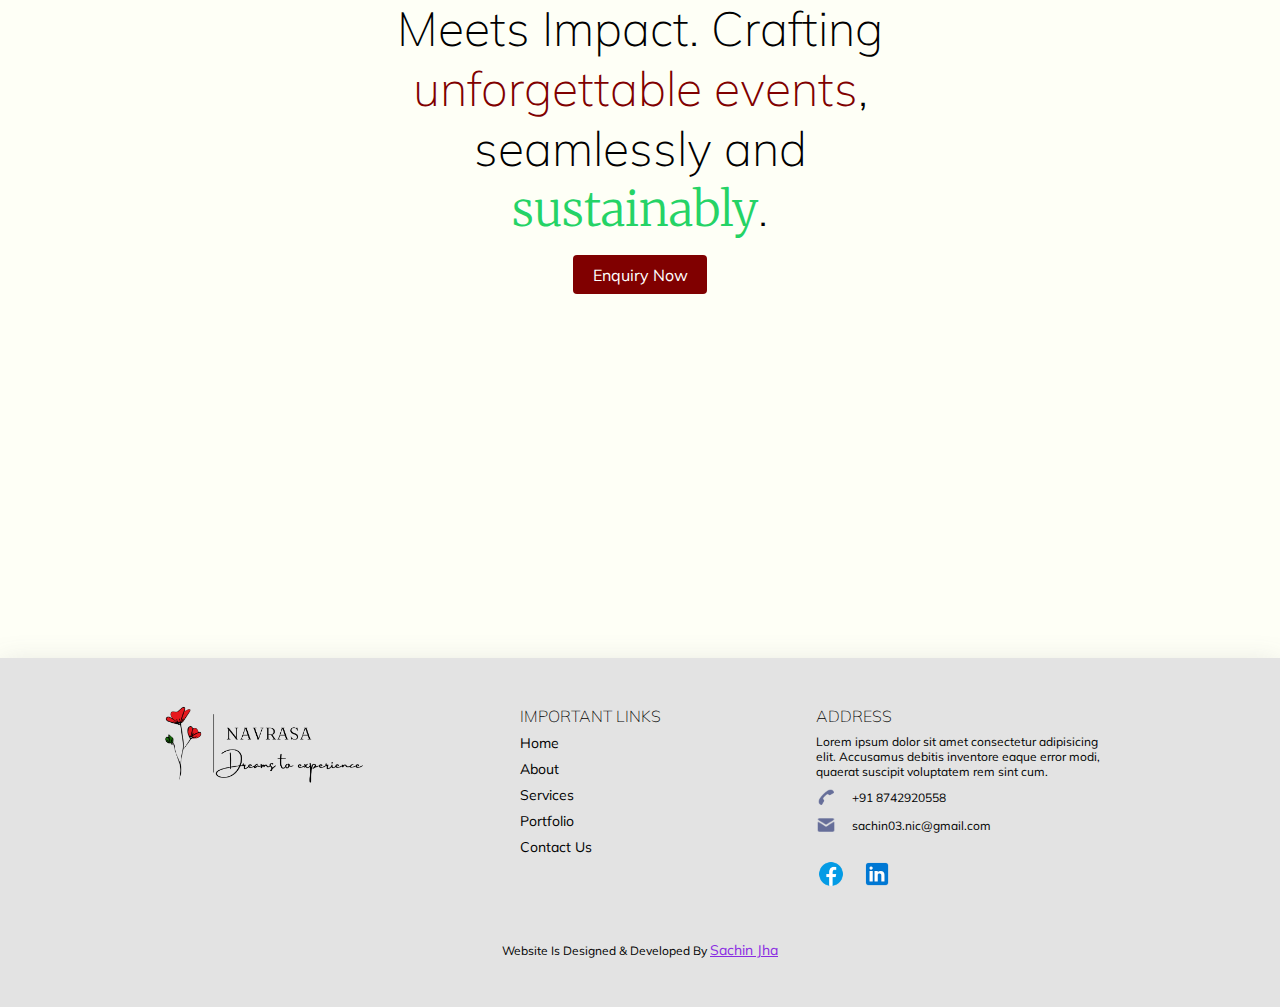
==== commit 6b3e241e: "blog page added" ====
--- a/about/about.html
+++ b/about/about.html
@@ -20,6 +20,7 @@
             <a href="./about.html" class="link-a">About</a>
             <a href="../services/service.html" class="link-a">Services</a>
             <a href="../portfolio/portfolio.html" class="link-a">Portfolio</a>
+            <a href="../blog/blog.html" class="link-a">Blogs</a>
             <a href="../contact/contact.html" class="btn-a">Contact</a>
         </div>
     </nav>  
--- a/style.css
+++ b/style.css
@@ -390,6 +390,7 @@
     align-items: center;
     gap: 2.5rem;
     position: relative;
+    flex-wrap: wrap;
 }
 .sixth-section-top-card{
     width: 300px;
@@ -592,6 +593,7 @@
     width: 100%;
     display: flex;
     justify-content: space-evenly;
+    flex-wrap: wrap;
     gap: 1.5rem;
 }
 .column{
@@ -662,5 +664,29 @@
         display: flex;
     }
 }
-
-
+@media screen and (max-width:450px) {
+    .sixth-section h2{
+        font-size: 1.6rem;
+    }
+}
+@media screen and (max-width:700px) {
+    .faq-section .grid-card:hover{
+        height: 170px;
+    }
+}
+@media screen and (max-width:600px) {
+    .faq-section .grid-card{
+        width: 100%;
+    }
+    .faq-section h3{
+        color: white;
+        font-size: 1.2rem;
+    }
+}
+
+
+@media screen and (max-width:450px) {
+    html{
+        font-size: 80%;
+    }
+}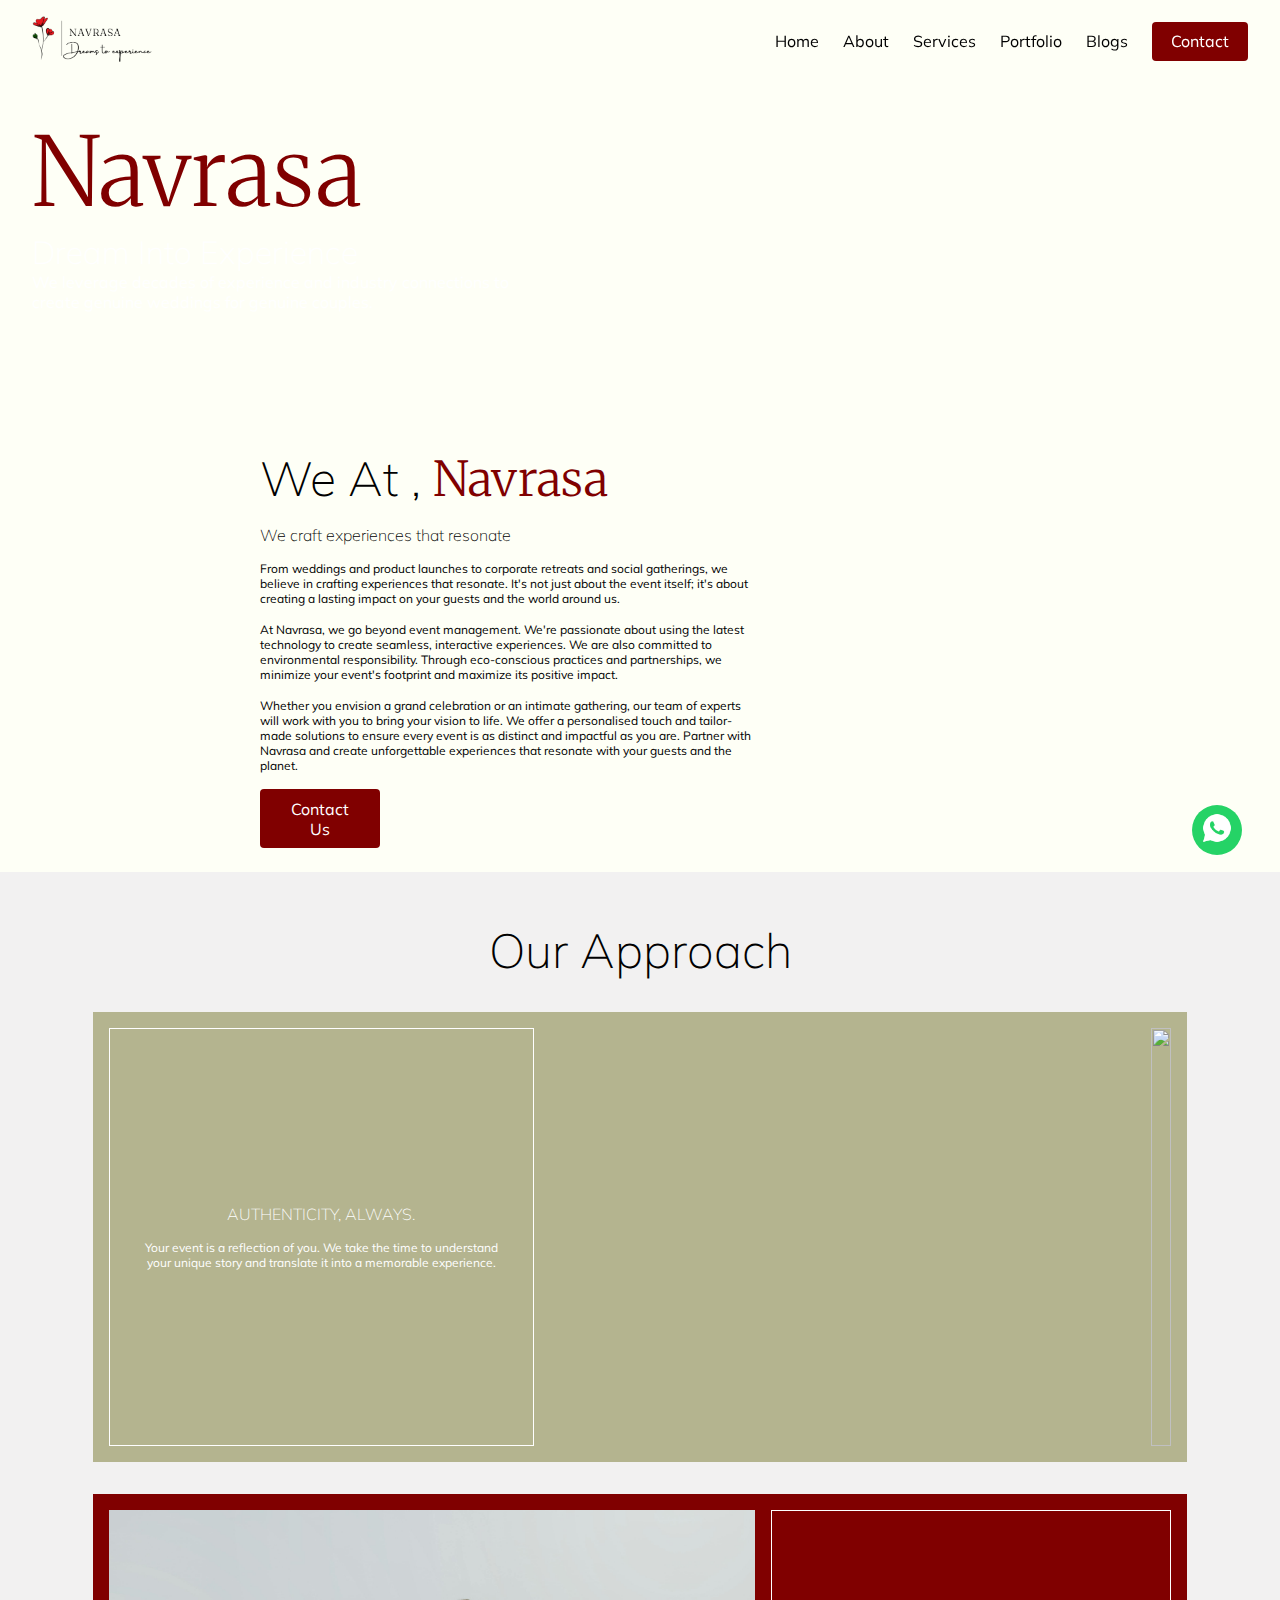
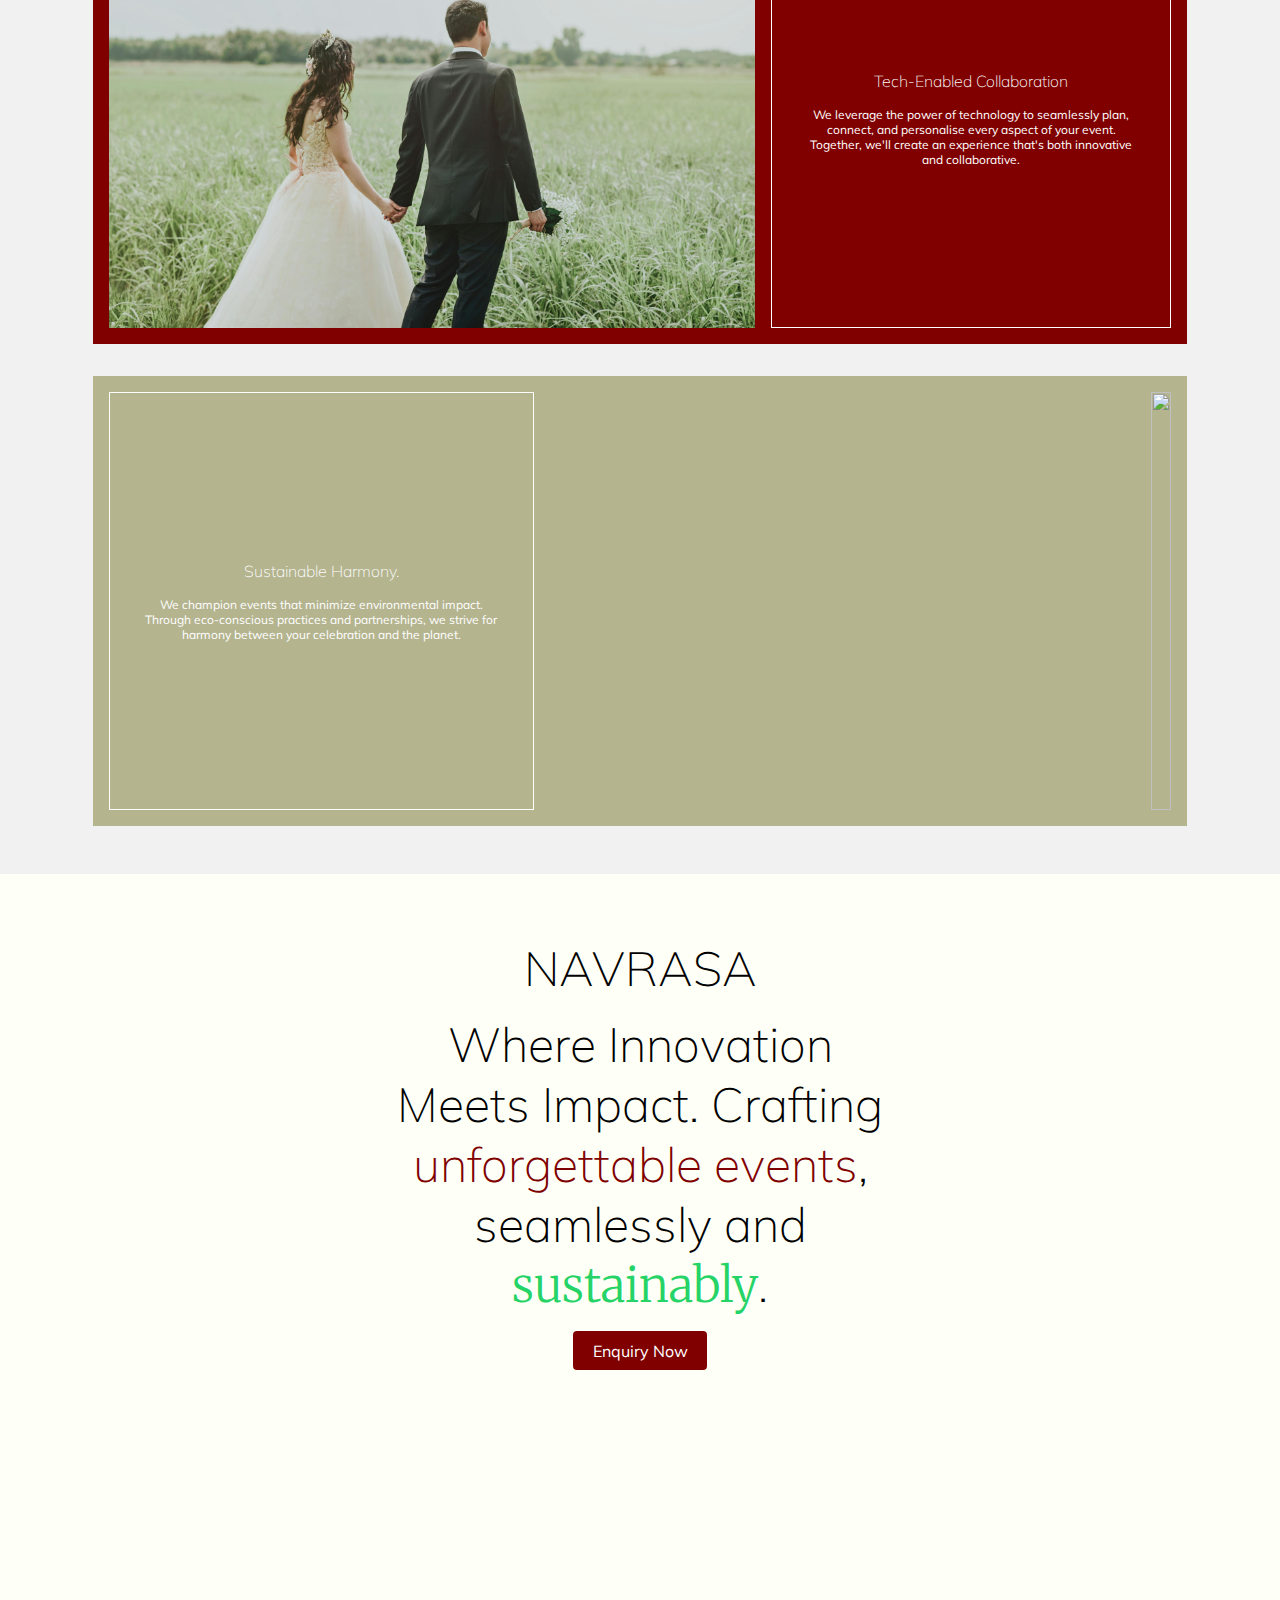
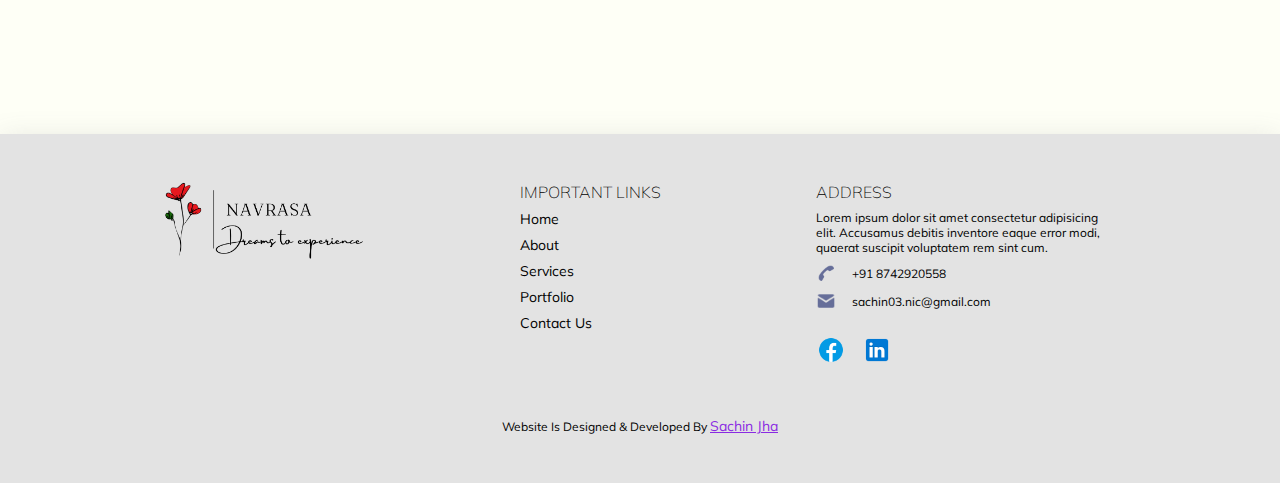
==== commit 36c973f8: "about page responsiveness" ====
--- a/about/about.html
+++ b/about/about.html
@@ -23,6 +23,17 @@
             <a href="../blog/blog.html" class="link-a">Blogs</a>
             <a href="../contact/contact.html" class="btn-a">Contact</a>
         </div>
+      <img src="../images/menu.png" alt="" onclick="displayMenu()">
+      <div class="side-menu" id="sideMenu">
+        <img src="../images/logo.png" alt="">
+        <a href="../index.html" class="link-a">Home</a>
+        <a href="./about.html" class="link-a">About</a>
+        <a href="../services/service.html" class="link-a">Services</a>
+        <a href="../portfolio/portfolio.html" class="link-a">Portfolio</a>
+        <a href="../blog/blog.html" class="link-a">Blogs</a>
+        <a href="../contact/contact.html" class="btn-a">Contact</a>
+        <img src="../images/close.png" alt="" id="closeBtn" onclick="hideMenu()">
+      </div>
     </nav>  
     
     <div class="about-page-landing-section">
@@ -92,6 +103,9 @@
     
 
 
+    <!-- <div class="error-screen">
+      <img src="../images/404.png" alt="" />
+    </div> -->
 
 
     <footer id="footer">
@@ -142,6 +156,13 @@
                 navbar.style.backgroundColor = "transparent"
             }
         })
+        function displayMenu(){
+        document.getElementById("sideMenu").style.display = "flex";
+        console.log("working");
+      }
+      function hideMenu(){
+        document.getElementById("sideMenu").style.display = "none";
+      }
     </script>
 </body>
 </html>--- a/style.css
+++ b/style.css
@@ -107,7 +107,33 @@
 .navbar-right .link-a:hover{
     color: var(--golden);
 }
-
+#navbar img:nth-child(3){
+    width: 30px;
+    cursor: pointer;
+    display: none;
+}
+.side-menu{
+    padding: 3rem 2rem;
+    background-color: white;
+    position: absolute;
+    width: 80vw;
+    height: 100vh;
+    top: 0%;
+    right: 0%;
+    /* display: flex; */
+    display: none;
+    flex-direction: column;
+    gap: 1rem;
+    justify-content: center;
+    align-items: center;
+}
+.side-menu img{
+    width: 150px;
+}
+.side-menu #closeBtn{
+    cursor: pointer;
+    width: 30px;
+}
 /* LANDING SECTION */
 .landing-section{
     width: 100%;
@@ -199,6 +225,7 @@
     display: flex;
     justify-content: space-evenly;
     align-items: center;
+    flex-wrap: wrap-reverse;
     gap: 1rem;
 }
 .second-section-bottom-content{
@@ -273,6 +300,7 @@
     width: 100%;
     display: flex;
     justify-content: space-evenly;
+    flex-wrap: wrap;
     gap: 1rem;
 }
 .team-card{
@@ -496,6 +524,7 @@
     justify-content: space-evenly;
     align-items: center;
     gap: 2rem;
+    flex-wrap: wrap;
 }
 .testimonial-section-left{
     display: flex;
@@ -673,6 +702,12 @@
     .faq-section .grid-card:hover{
         height: 170px;
     }
+    #navbar img:nth-child(3){
+        display: inline;
+    }
+    .navbar-right{
+        display: none;
+    }
 }
 @media screen and (max-width:600px) {
     .faq-section .grid-card{
@@ -689,4 +724,87 @@
     html{
         font-size: 80%;
     }
+}
+
+@media screen and (max-width:800px) {
+    .eight-section{
+        flex-direction: column-reverse;
+    }
+    .eight-section-right{
+        width: 100%;
+        display: flex;
+        flex-direction: column;
+        justify-content: center;
+        align-items: center;
+        text-align: center;
+    }
+    .fifth-section{
+        flex-direction: column;
+    }
+    .fifth-section-right{
+        display: flex;
+        flex-direction: column;
+        text-align: center;
+        align-items: center;
+    }
+    html{
+        font-size: 90%;
+    }
+}
+
+@media screen and (max-width:750px) {
+    .second-section-bottom-image img{
+        width: 200px;
+    }
+    .overlayer{
+        padding-top: 10rem;
+    }
+    .overlayer h1{
+        font-size: 3rem;
+    }
+    .overlayer h3{
+        font-size: 1rem;
+    }
+}
+
+@media screen and (max-width:500px) {
+    .ball-ring{
+        display: none;
+    }
+    .overlayer{
+        padding-top: 0rem;
+    }
+    .third-section h2{
+        font-size: 1.5rem;
+    }
+    .overlayer h3{
+        width: 80%;
+    }
+    .second-section-bottom{
+        flex-direction: column;
+    }
+    .team-section{
+        display: flex;
+        flex-direction: column;
+        justify-content: center;
+        align-items: center;
+    }
+    .team-section-middle{
+        display: grid;
+        grid-template-columns: repeat(2,1fr);
+        place-items: center;
+        gap: 1rem;
+    }
+    .team-card{
+        width: 120px;
+        height: 120px;
+    }
+}
+@media screen and (max-width:450px) {
+    .fifth-section-left img{
+        width: 300px;
+    }
+    html{
+        font-size: 70%;
+    }
 }--- a/about/about.css
+++ b/about/about.css
@@ -4,12 +4,13 @@
 /* LANDING SECTION */
 .about-page-landing-section{
     width: 100%;
-    min-height: 100vh;
+    /* height: 70vh; */
+    height: auto;
     display: flex;
     flex-direction: column;
     justify-content: center;
-    padding: 3rem 2rem;
-    padding-top: 5rem;
+    padding: 7rem 2rem;
+    /* padding-top: 5rem; */
     /* background: url("../images/aboutLandingBg.jpg");
     background-size: cover;
     background-position: center; */
@@ -43,17 +44,19 @@
     top: 0%;
     left: 0%;
     width: 100%;
-    /* height: 100vh; */
-    aspect-ratio: 16/9;
+    max-width: 100%;
+    height: auto;
+    /* aspect-ratio: 16/9; */
 }
 
 
 /* SECOND SECTION */
 .about-page-second-section{
-    padding: 3rem 2rem;
+    padding: 1.5rem 2rem;
     display: flex;
     justify-content: space-evenly;
     align-items: center;
+    flex-wrap: wrap;
     gap: 2rem;
 }
 .about-page-second-section-left{
@@ -91,6 +94,7 @@
     height: 450px;
     padding: 1rem 1rem;
     display: flex;
+    justify-content: space-between;
     gap: 1rem;
 }
 .about-page-third-section-card:nth-child(2){
@@ -154,4 +158,57 @@
     background: url("../images/landingBg.jpg");
     background-size: cover;
     background-attachment: fixed;
+}
+
+@media screen and (max-width:1000px) {
+    .about-page-third-section-card-left{
+        width: 60%;
+    }
+    .about-page-second-section-right img{
+        width: 200px;
+    }
+}
+
+@media screen and (max-width:750px) {
+    .about-page-second-section-right img{
+        width: 400px;
+    }
+    .about-page-third-section-card{
+        width: 90%;
+        height: auto;
+        padding: 1rem 1rem;
+        display: flex;
+        flex-direction: column;
+        /* justify-content: space-between; */
+        gap: 1rem;
+    }
+    .about-page-third-section-card-left{
+        width: 100%;
+    }
+}
+
+@media screen and (max-width:650px) {
+    .about-page-forth-section h1{
+        font-size: 2rem;
+    }
+    .about-page-landing-section h1{
+        font-size: 3rem;
+    }
+}
+
+@media screen and (max-width:500px) {
+    .about-page-landing-section{
+        height: 500px;
+    }
+    .about-page-landing-section video{
+        min-height: 700px;
+        /* aspect-ratio: auto; */
+        object-fit: cover;
+    }
+    .about-page-second-section-right img{
+        width: 300px;
+    }
+    .about-page-second-section{
+        padding-top:1rem;
+    }
 }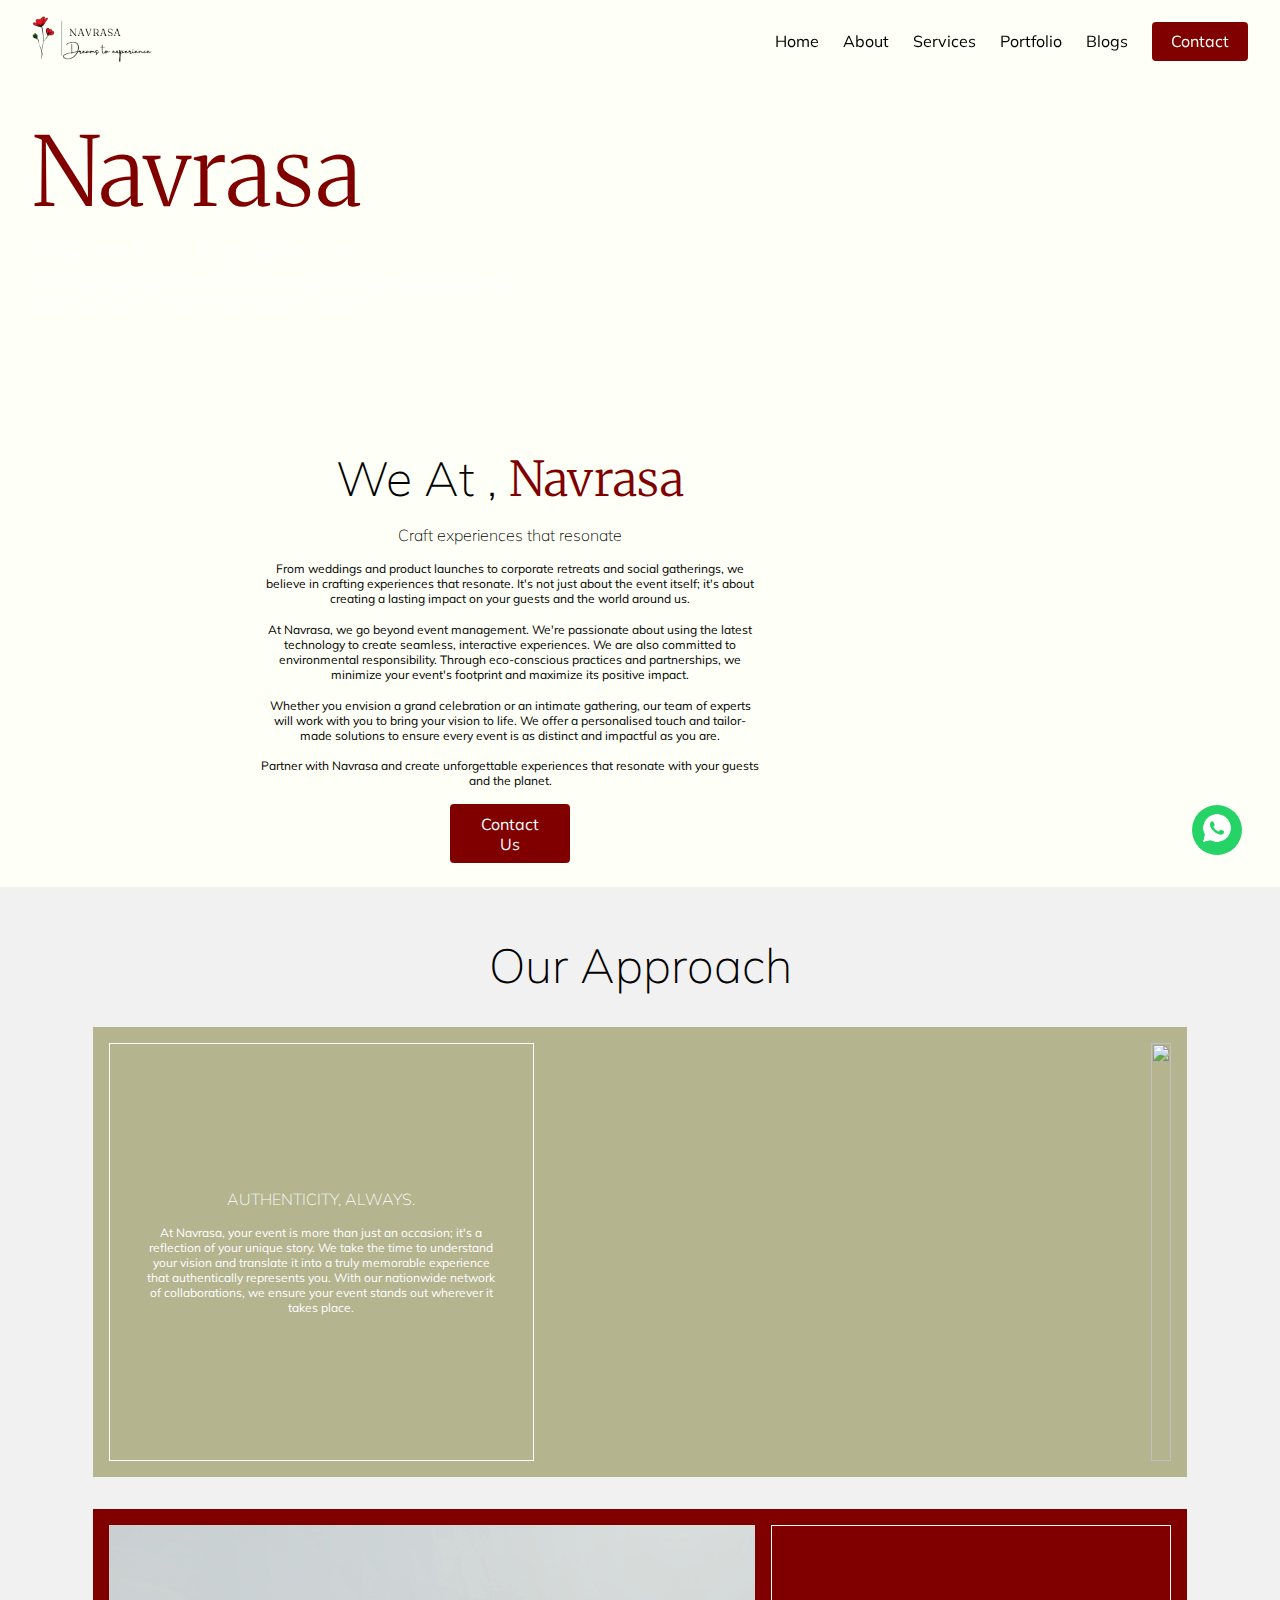
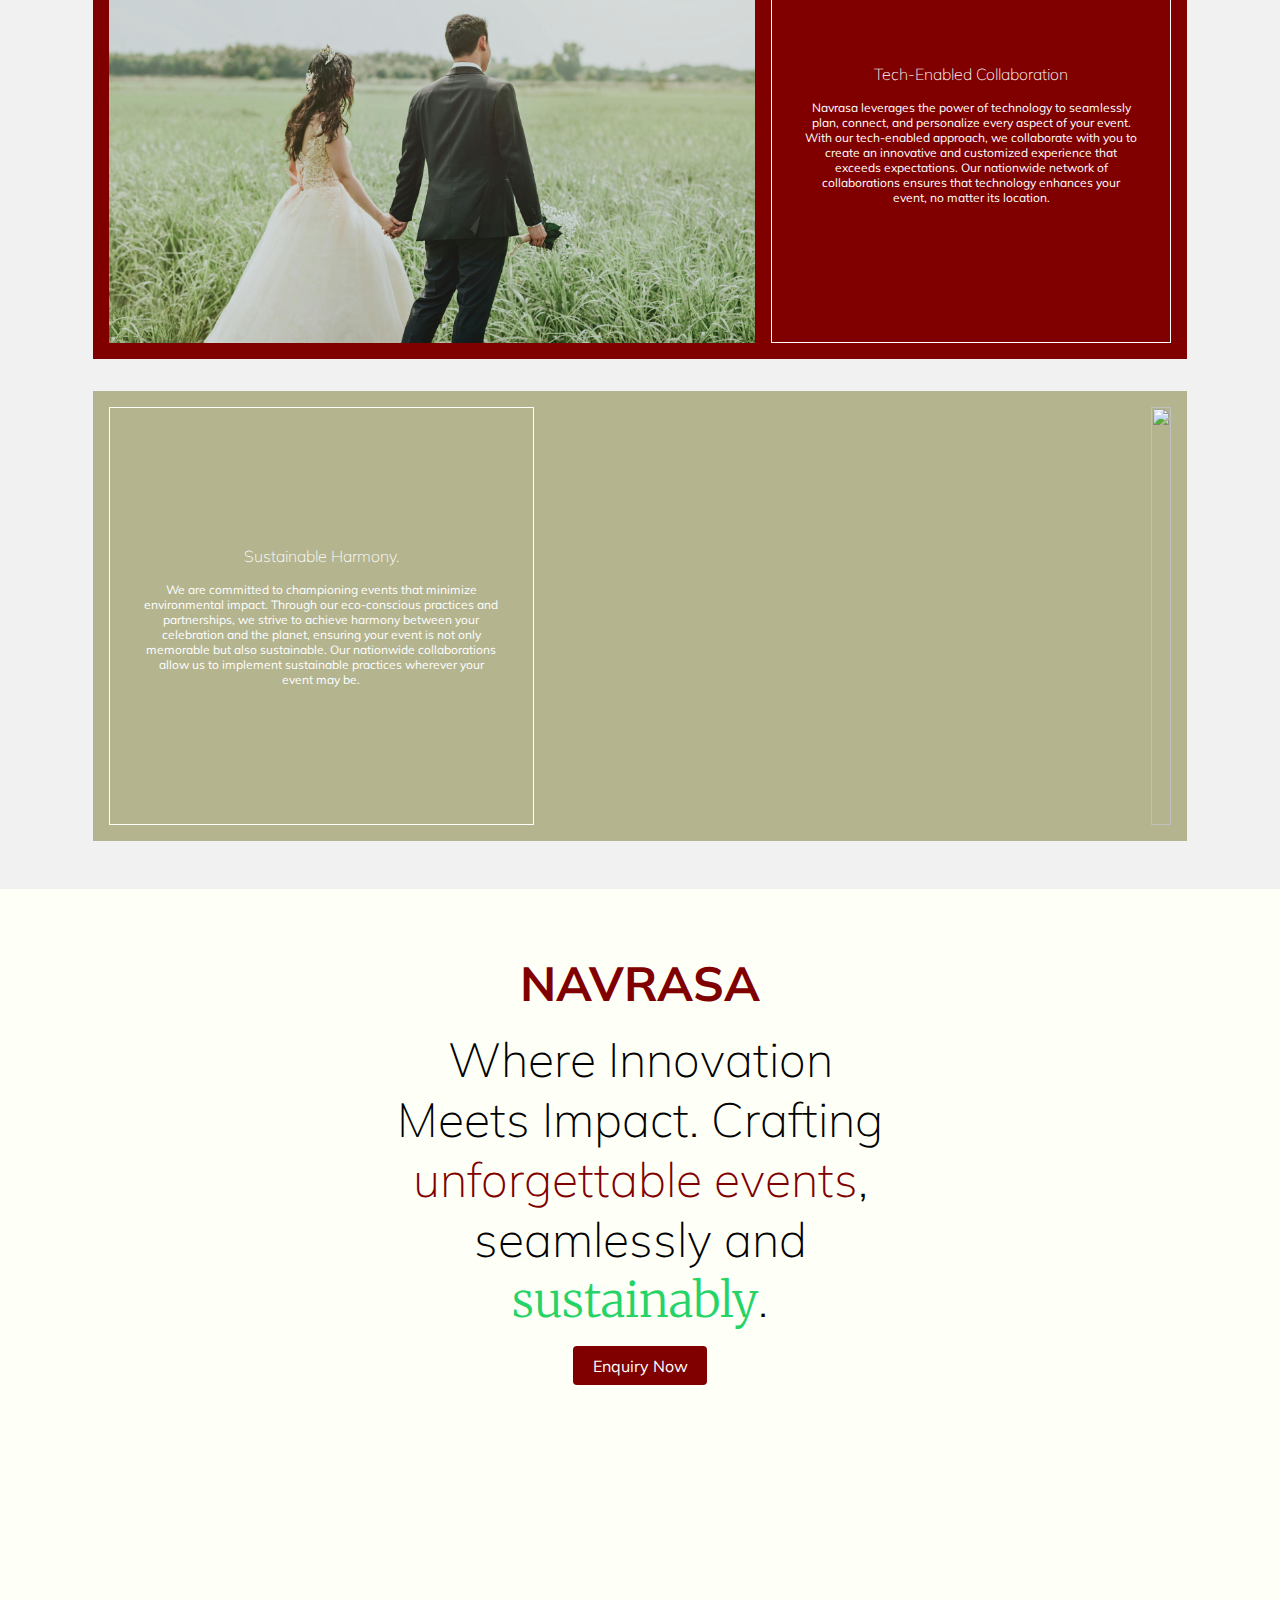
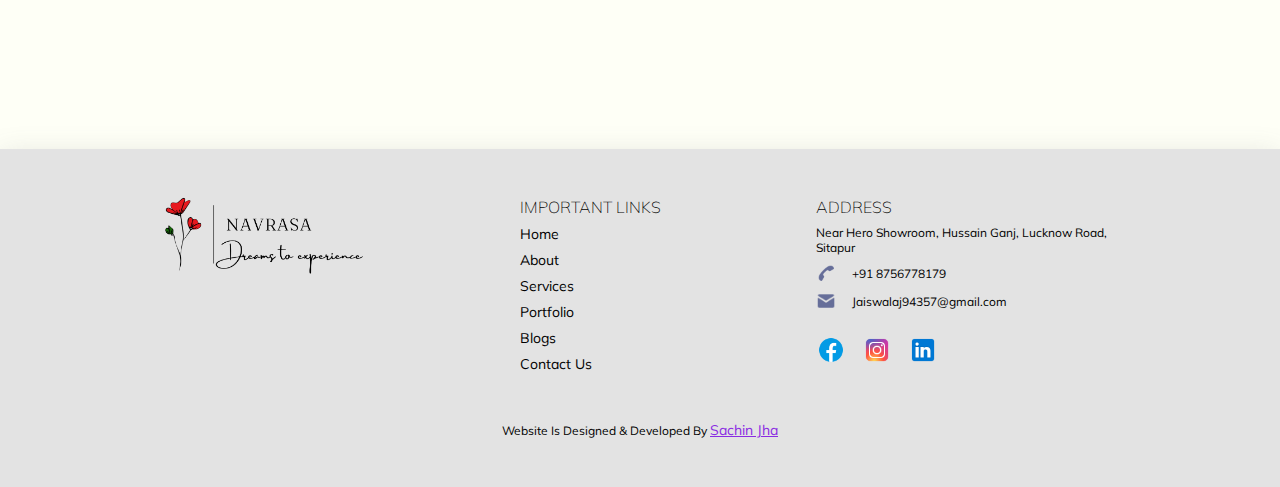
==== commit 9c6c2afd: "content change + service page complition" ====
--- a/about/about.html
+++ b/about/about.html
@@ -47,13 +47,15 @@
     <div class="about-page-second-section">
         <div class="about-page-second-section-left">
             <h2>We At , <span>Navrasa</span></h2>
-            <h4>We craft experiences that resonate</h4>
+            <h4>Craft experiences that resonate</h4>
             <p>From weddings and product launches to corporate retreats and social gatherings, we believe in crafting experiences that resonate. It's not just about the event itself; it's about creating a lasting impact on your guests and the world around us.</p>
             <p>At Navrasa, we go beyond event management. We're passionate about using the latest technology to create seamless, interactive experiences.  We are also committed to environmental responsibility.  Through eco-conscious practices and partnerships, we minimize your event's footprint and maximize its positive impact.</p>
             <p>Whether you envision a grand celebration or an intimate gathering, our team of experts will work with you to bring your vision to life. We offer a personalised touch and tailor-made solutions to ensure every event is as distinct and impactful as you are.
+                <br>
+                <br>
                 Partner with Navrasa and create unforgettable experiences that resonate with your guests and the planet.
                 </p>
-            <a href="#" class="btn-a">Contact Us</a>
+            <a href="../contact/contact.html" class="btn-a">Contact Us</a>
         </div>
         <div class="about-page-second-section-right">
             <img src="../images/aboutUsImg.png" alt="">
@@ -65,7 +67,7 @@
         <div class="about-page-third-section-card">
             <div class="about-page-third-section-card-left">
                 <h4>AUTHENTICITY, ALWAYS.</h4>
-                <p>Your event is a reflection of you. We take the time to understand your unique story and translate it into a memorable experience.</p>
+                <p>At Navrasa, your event is more than just an occasion; it's a reflection of your unique story. We take the time to understand your vision and translate it into a truly memorable experience that authentically represents you. With our nationwide network of collaborations, we ensure your event stands out wherever it takes place.</p>
             </div>
             <div class="about-page-third-section-card-right">
                 <img src="../images/landingBg.jpg" alt="">
@@ -77,13 +79,13 @@
             </div>
             <div class="about-page-third-section-card-left">
                 <h4>Tech-Enabled Collaboration</h4>
-                <p>We leverage the power of technology to seamlessly plan, connect, and personalise every aspect of your event. Together, we'll create an experience that's both innovative and collaborative.</p>
+                <p>Navrasa leverages the power of technology to seamlessly plan, connect, and personalize every aspect of your event. With our tech-enabled approach, we collaborate with you to create an innovative and customized experience that exceeds expectations. Our nationwide network of collaborations ensures that technology enhances your event, no matter its location.</p>
             </div>
         </div>
         <div class="about-page-third-section-card">
             <div class="about-page-third-section-card-left">
                 <h4>Sustainable Harmony.</h4>
-                <p>We champion events that minimize environmental impact. Through eco-conscious practices and partnerships, we strive for harmony between your celebration and the planet.</p>
+                <p>We are committed to championing events that minimize environmental impact. Through our eco-conscious practices and partnerships, we strive to achieve harmony between your celebration and the planet, ensuring your event is not only memorable but also sustainable. Our nationwide collaborations allow us to implement sustainable practices wherever your event may be.</p>
             </div>
             <div class="about-page-third-section-card-right">
                 <img src="../images/landingBg.jpg" alt="">
@@ -95,7 +97,7 @@
         <h2>NAVRASA</h2>
         <!-- <h1>Bringing Big Smiles And <span>Happy Hearts</span> To Couples All Over <span>India</span></h1> -->
         <h1>Where Innovation Meets Impact. Crafting <span> unforgettable events</span>, seamlessly and <span> sustainably</span>.</h1>
-        <a href="#" class="btn-a">Enquiry Now</a>
+        <a href="../contact/contact.html" class="btn-a">Enquiry Now</a>
     </div>
 
     <div class="about-page-fifth-section"></div>
@@ -115,25 +117,29 @@
             </div>
             <div class="column" id="footerColumn2">
                 <h4>IMPORTANT LINKS</h4>
-                <a href="#">Home</a>
+                <a href="../index.html">Home</a>
                 <a href="#">About</a>
-                <a href="#">Services</a>
-                <a href="#">Portfolio</a>
-                <a href="#">Contact Us</a>
+                <a href="../services/service.html">Services</a>
+                <a href="../portfolio/portfolio.html">Portfolio</a>
+          <a href="../blog/blog.html">Blogs</a>
+                <a href="../contact/contact.html">Contact Us</a>
             </div>
             <div class="column" id="footerColumn3">
                 <h4>ADDRESS</h4>
-                <p>Lorem ipsum dolor sit amet consectetur adipisicing elit. Accusamus debitis inventore eaque error modi, quaerat suscipit voluptatem rem sint cum.</p>
+                <p>Near Hero Showroom, Hussain Ganj, Lucknow Road, Sitapur</p>
                 <div class="basic-row">
                     <img src="../images/call.png" alt="">
-                    <p>+91 8742920558</p>
+                    <p>+91 8756778179</p>
                 </div>
                 <div class="basic-row">
                     <img src="../images/mail.png" alt="">
-                    <p>sachin03.nic@gmail.com</p>
+                    <p>Jaiswalaj94357@gmail.com</p>
                 </div>
                 <div class="basic-row">
                     <a href="#"><img src="../images/facebook.png" class="social-icon" alt=""></a>
+                    <a href="#"
+              ><img src="../images/instagram.png" class="social-icon" alt=""
+            /></a>
                     <a href="#"><img src="../images/linkedin.png" class="social-icon" alt=""></a>
                     <!-- <a href="#"><img src="../images/instagram.png" class="social-icon" alt=""></a> -->
                   </div>
--- a/style.css
+++ b/style.css
@@ -515,7 +515,9 @@
 .eight-section-left img{
     width: 300px;
 }
-
+.eight-section-right p span{
+    font-weight: bold;
+}
 
 /* TESTIMONIAL SECTION */
 .testimonial-section{
--- a/about/about.css
+++ b/about/about.css
@@ -62,6 +62,8 @@
 .about-page-second-section-left{
     display: flex;
     flex-direction: column;
+    align-items: center;
+    text-align: center;
     gap: 1rem;
     max-width: 500px;
 }
@@ -137,6 +139,10 @@
     align-items: center;
     gap: 1rem;
     text-align: center;
+}
+.about-page-forth-section h2{
+    color: var(--darkGolden);
+    font-weight: bold;
 }
 .about-page-forth-section h1{
     width: 70%;
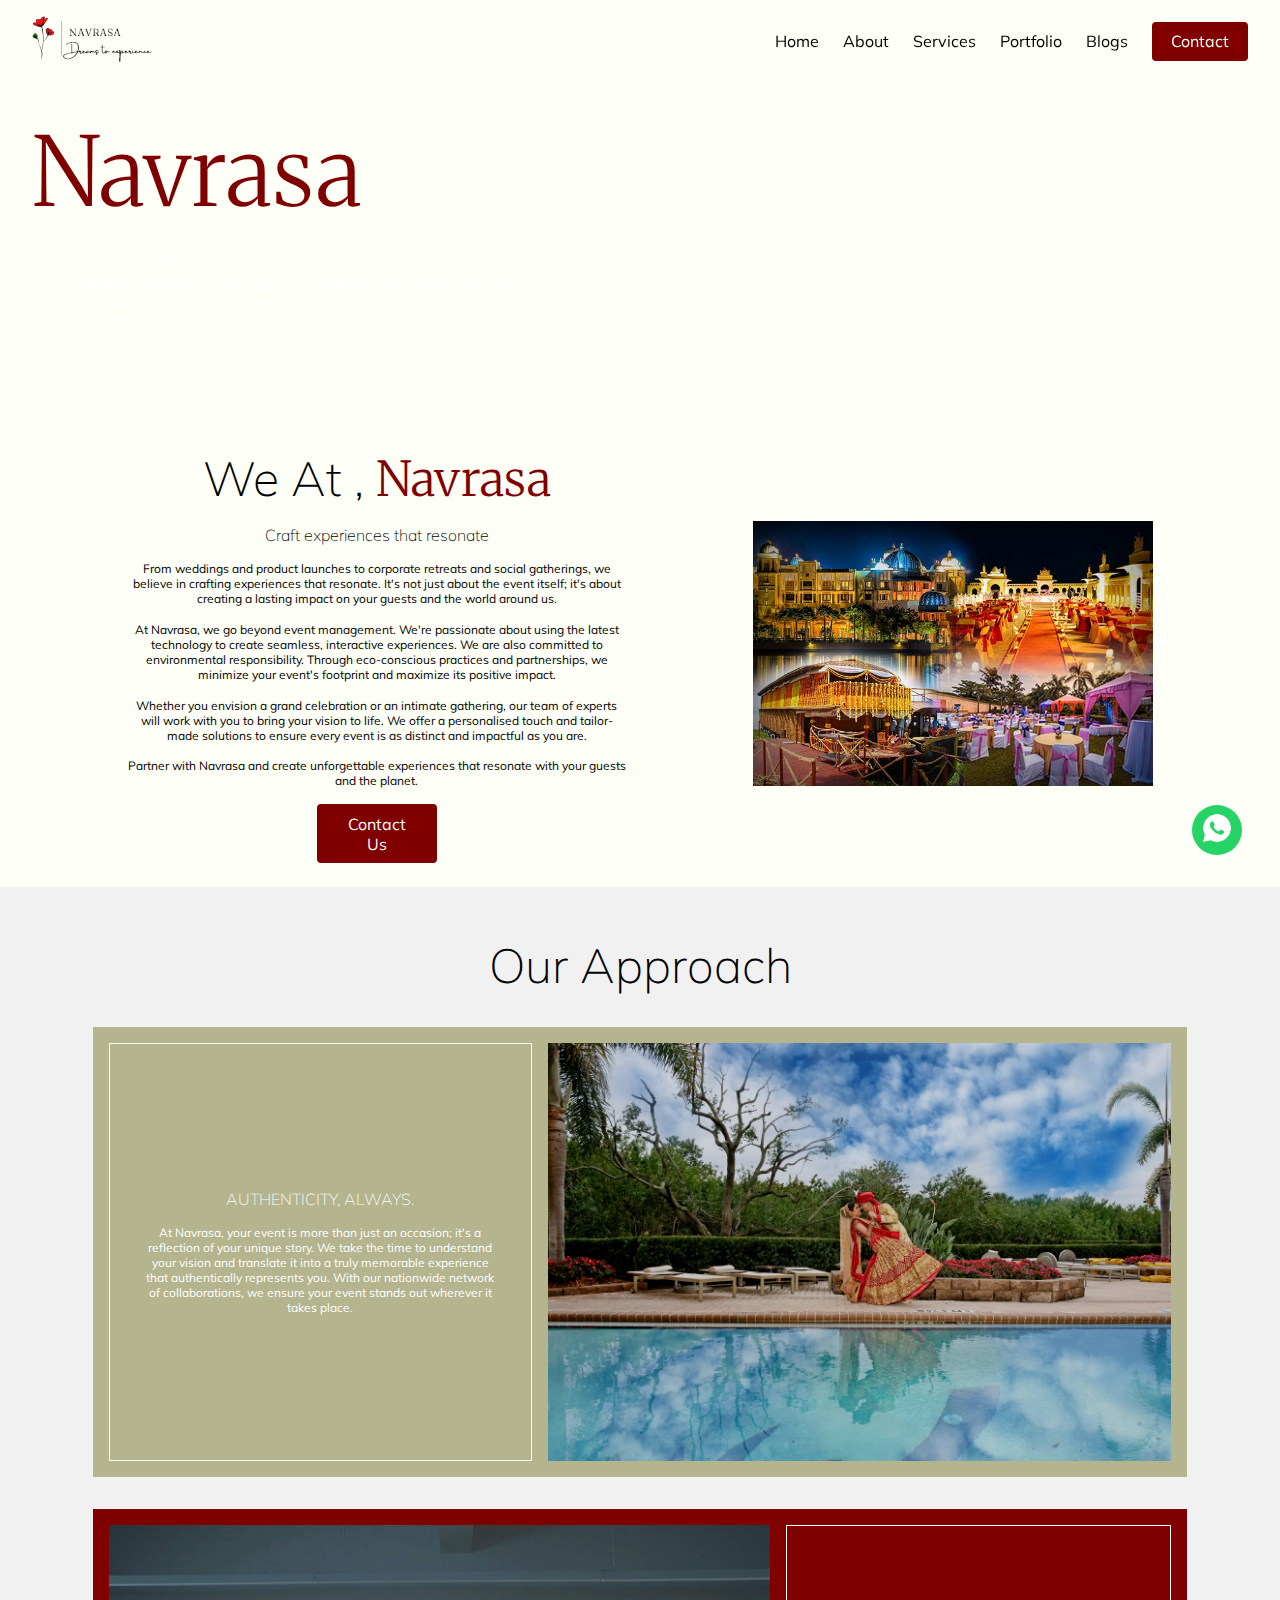
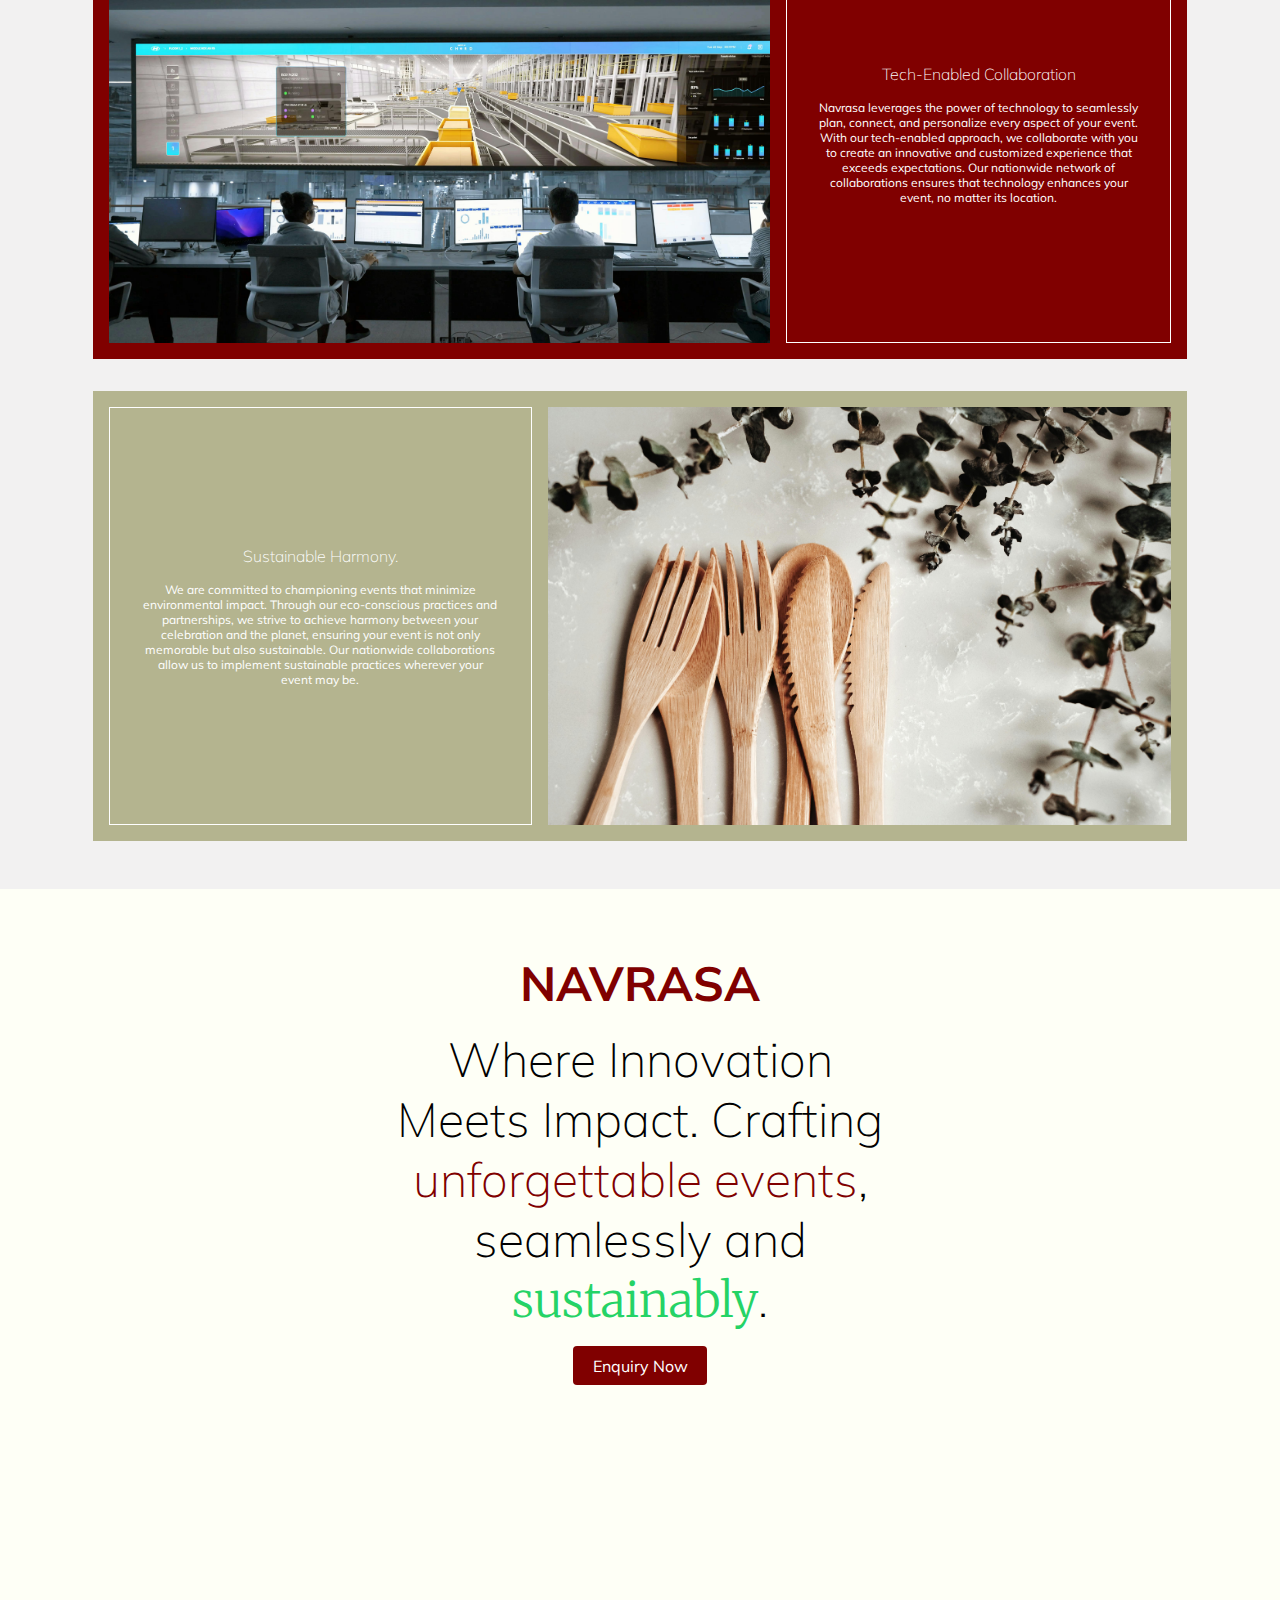
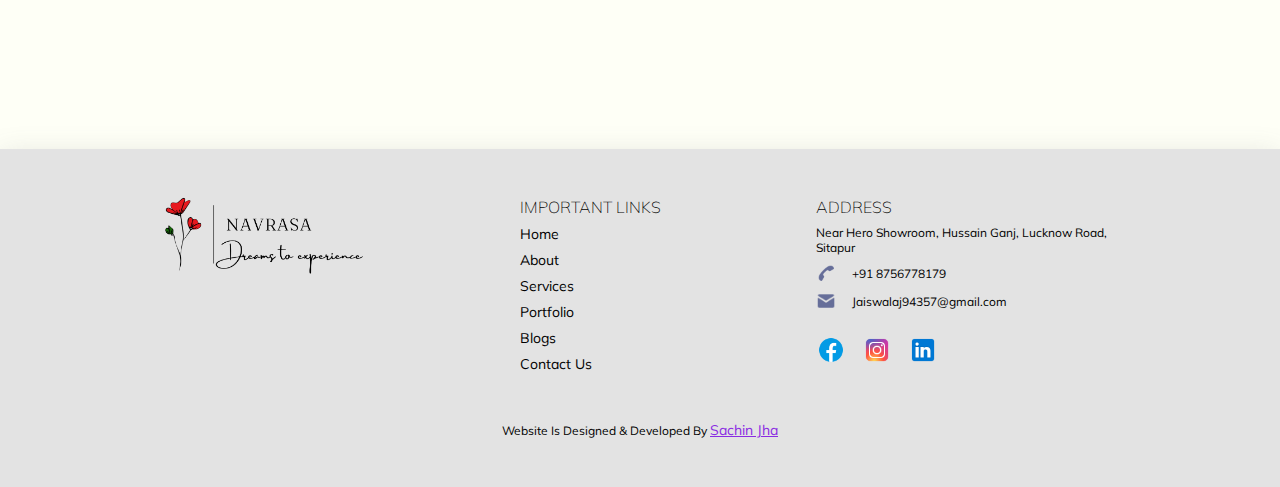
==== commit 59f9f705: "image change" ====
--- a/about/about.html
+++ b/about/about.html
@@ -58,7 +58,7 @@
             <a href="../contact/contact.html" class="btn-a">Contact Us</a>
         </div>
         <div class="about-page-second-section-right">
-            <img src="../images/aboutUsImg.png" alt="">
+            <img src="../images/aboutSecondSection.jpg" alt="">
         </div>
     </div>
 
@@ -70,12 +70,12 @@
                 <p>At Navrasa, your event is more than just an occasion; it's a reflection of your unique story. We take the time to understand your vision and translate it into a truly memorable experience that authentically represents you. With our nationwide network of collaborations, we ensure your event stands out wherever it takes place.</p>
             </div>
             <div class="about-page-third-section-card-right">
-                <img src="../images/landingBg.jpg" alt="">
+                <img src="../images/authenticityImage.jpg" alt="">
             </div>
         </div>
         <div class="about-page-third-section-card">
             <div class="about-page-third-section-card-right">
-                <img src="../images/aboutLandingBg.jpg" alt="">
+                <img src="../images/Tech enability Why Navrasa.jpg" alt="">
             </div>
             <div class="about-page-third-section-card-left">
                 <h4>Tech-Enabled Collaboration</h4>
@@ -88,7 +88,7 @@
                 <p>We are committed to championing events that minimize environmental impact. Through our eco-conscious practices and partnerships, we strive to achieve harmony between your celebration and the planet, ensuring your event is not only memorable but also sustainable. Our nationwide collaborations allow us to implement sustainable practices wherever your event may be.</p>
             </div>
             <div class="about-page-third-section-card-right">
-                <img src="../images/landingBg.jpg" alt="">
+                <img src="../images/Sustainability why navrasa.jpg" alt="">
             </div>
         </div>
     </div>
--- a/about/about.css
+++ b/about/about.css
@@ -161,7 +161,7 @@
 .about-page-fifth-section{
     height: 300px;
     width: 100%;
-    background: url("../images/landingBg.jpg");
+    background: url("../images/Home page 1.jpg");
     background-size: cover;
     background-attachment: fixed;
 }
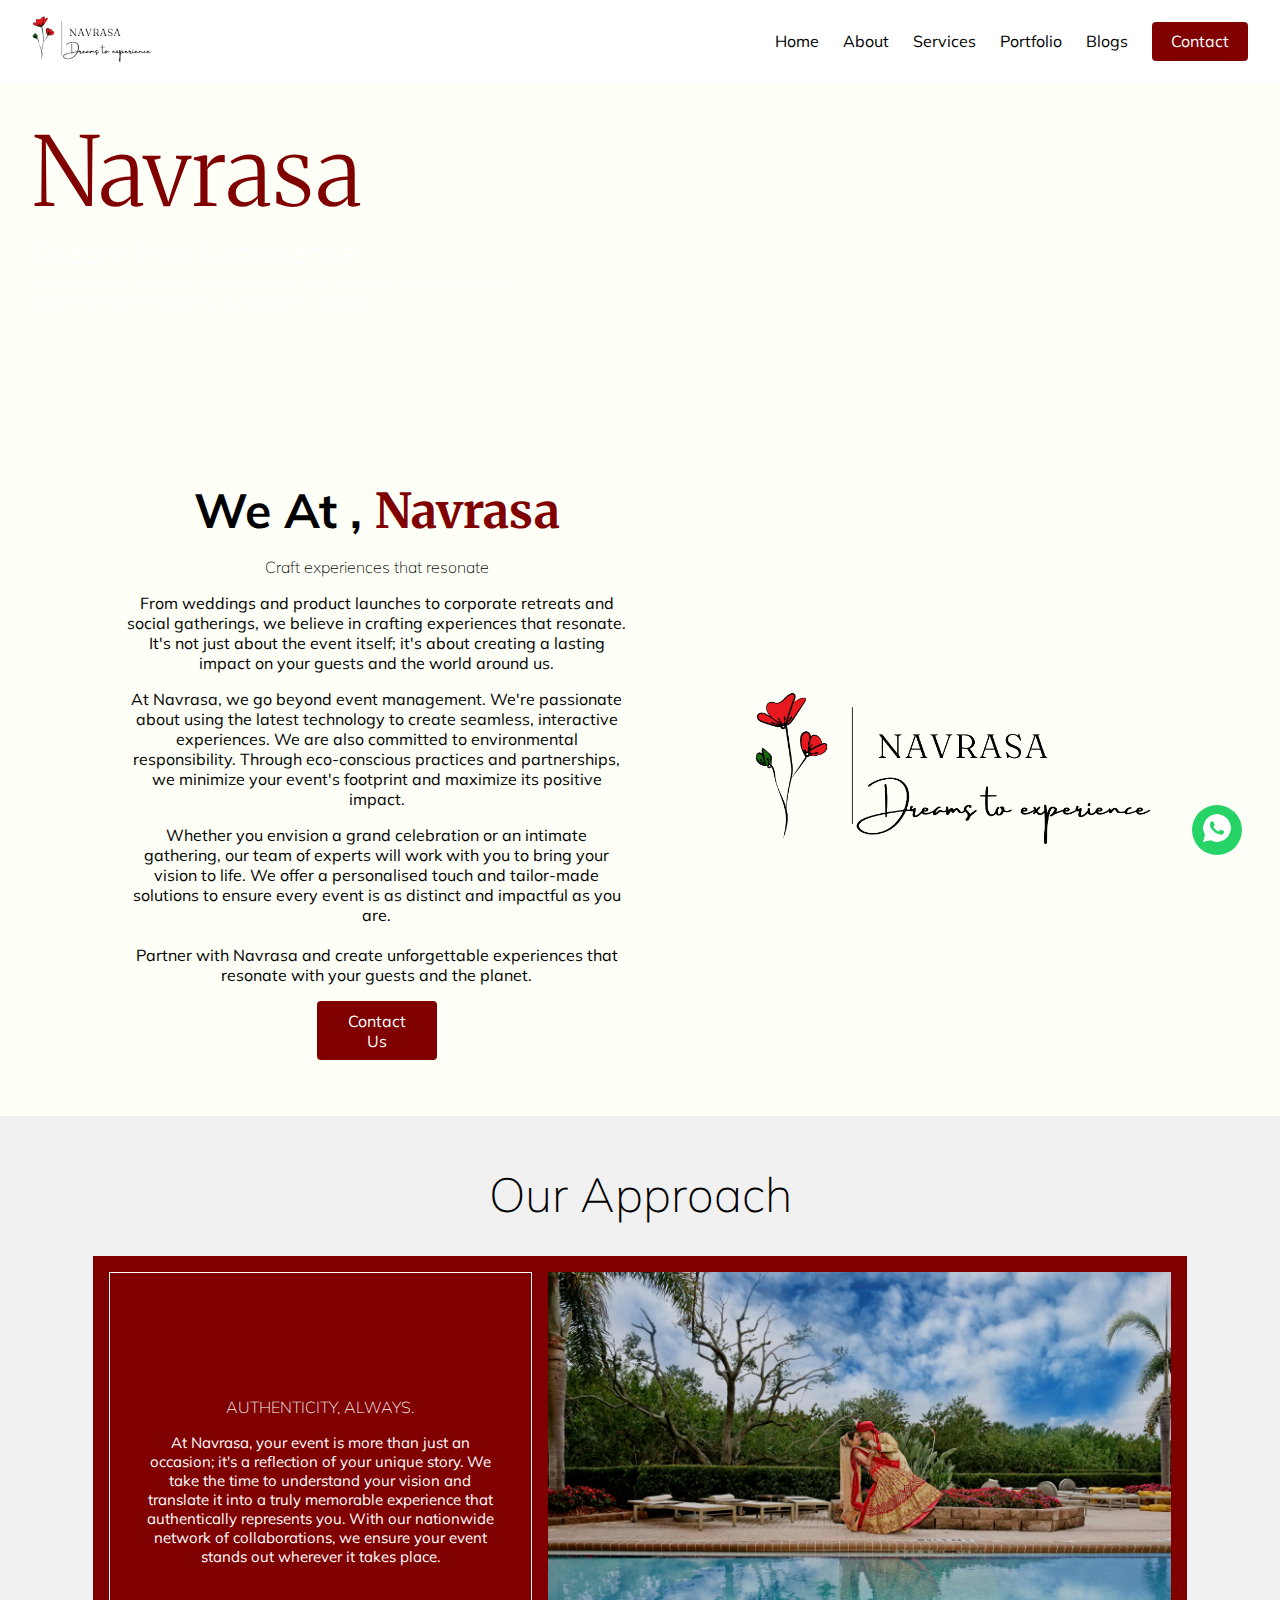
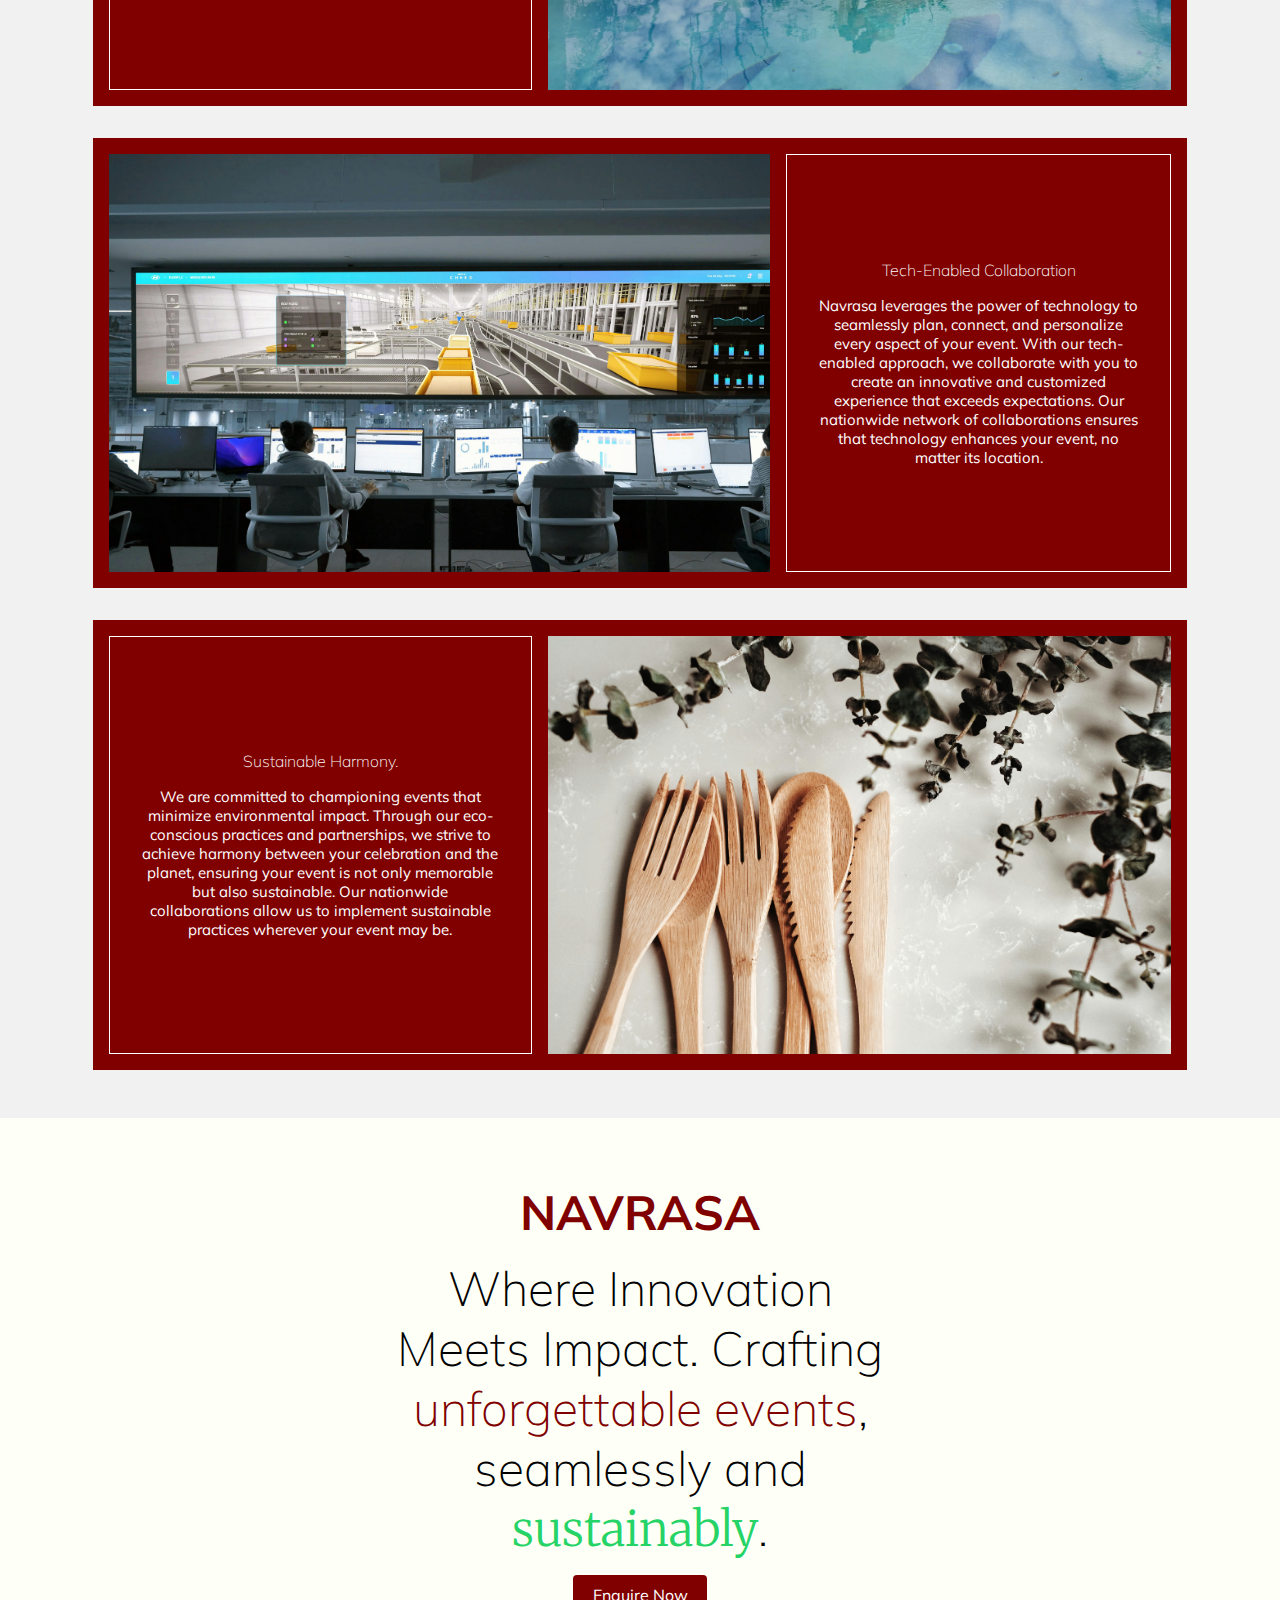
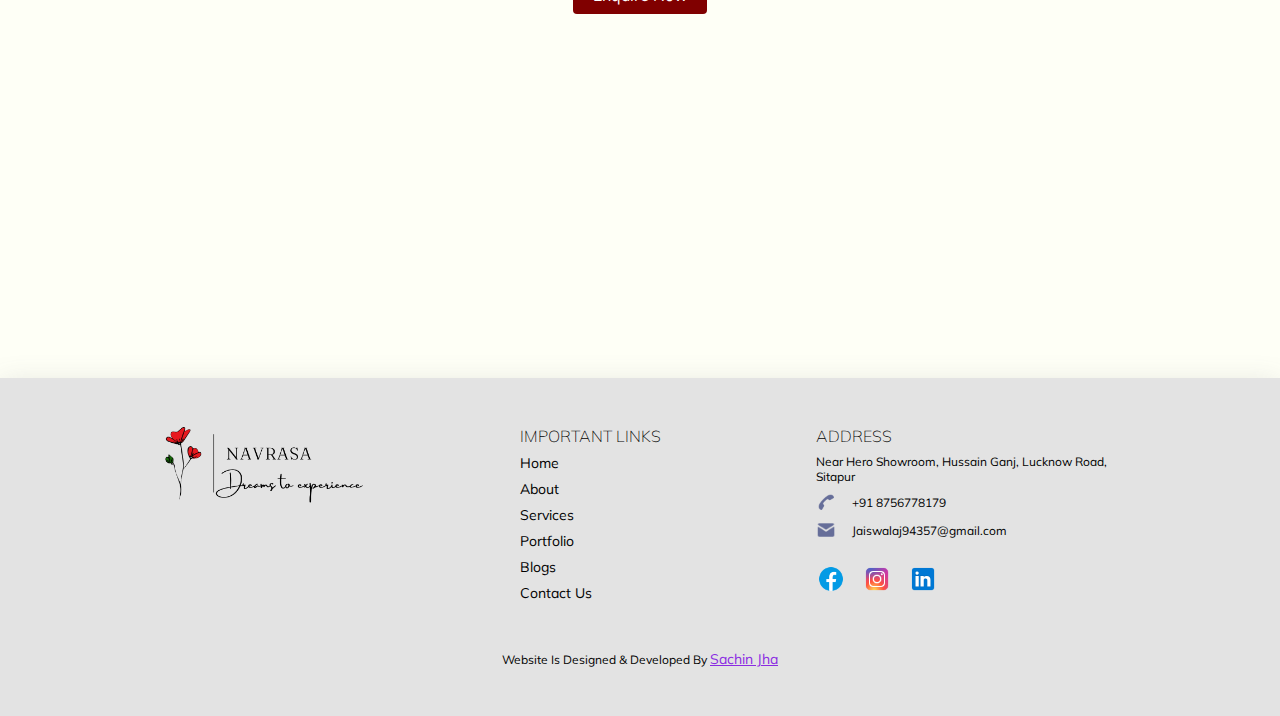
==== commit ab9d59c7: "changes" ====
--- a/about/about.html
+++ b/about/about.html
@@ -58,7 +58,7 @@
             <a href="../contact/contact.html" class="btn-a">Contact Us</a>
         </div>
         <div class="about-page-second-section-right">
-            <img src="../images/aboutSecondSection.jpg" alt="">
+            <img src="../images/logo.png" alt="">
         </div>
     </div>
 
@@ -97,7 +97,7 @@
         <h2>NAVRASA</h2>
         <!-- <h1>Bringing Big Smiles And <span>Happy Hearts</span> To Couples All Over <span>India</span></h1> -->
         <h1>Where Innovation Meets Impact. Crafting <span> unforgettable events</span>, seamlessly and <span> sustainably</span>.</h1>
-        <a href="../contact/contact.html" class="btn-a">Enquiry Now</a>
+        <a href="../contact/contact.html" class="btn-a">Enquire Now</a>
     </div>
 
     <div class="about-page-fifth-section"></div>
@@ -159,7 +159,7 @@
                 navbar.style.backgroundColor = "white";
             }
             else{
-                navbar.style.backgroundColor = "transparent"
+                navbar.style.backgroundColor = "white"
             }
         })
         function displayMenu(){
--- a/style.css
+++ b/style.css
@@ -11,6 +11,11 @@
 html{
     font-size: 100%;
     scroll-behavior: smooth;
+}
+@media screen and (min-width:1440px) {
+    html{
+        font-size: 120%;
+    }
 }
 body{
     width: 100%;
@@ -93,10 +98,11 @@
     z-index: 999;
     transition: 0.6s;
     /* backdrop-filter: blur(8px); */
+    background-color: white;
 }
 .navbar-left img{
     width: 120px;
-    filter: invert(100%);
+    /* filter: invert(100%); */
 }
 .navbar-right{
     display: flex;
@@ -215,6 +221,9 @@
     /* gap: 1rem; */
     align-items: center;
 }
+.second-section-bottom-content h3{
+    font-weight: bold;
+}
 .second-section h3 span{
     color: var(--darkGolden);
     font-family: var(--handwritten);
@@ -243,7 +252,11 @@
     width: 350px;
     /* height: 100%; */
 }
-
+.second-section-bottom-content h4{
+    font-weight: bold;
+    font-size: 20px;
+    color: var(--darkGolden);
+}
 /* THIRD SECTION */
 .third-section{
     width: 100%;
@@ -422,7 +435,7 @@
 }
 .sixth-section-top-card{
     width: 300px;
-    height: 440px;
+    height: 470px;
     position: relative;
     border-top-left-radius: 150px;
     border-top-right-radius: 150px;
@@ -437,10 +450,11 @@
     cursor: pointer;
 }
 .sixth-section-top-card h4{
-    font-size: 1.5rem;
+    font-size: 1.7rem;
+    font-weight: bold;
 }
 .sixth-section-top-card p{
-    font-size: 12px;
+    font-size: 14px;
 }
 .read-more{
     transition: 0.6s;
@@ -486,7 +500,8 @@
 .seventh-section h3{
     color: white;
     /* font-weight: bold; */
-    text-shadow: 1px 1px black;
+    text-shadow: 4px 4px black;
+    font-weight: bolder;
 }
 /* .seventh-section h3 span{
     color: var(--darkGolden);
@@ -517,8 +532,12 @@
 }
 .eight-section-right p span{
     font-weight: bold;
-}
-
+    font-size: 20px;
+}
+.eight-section h4{
+    font-weight: bold;
+    font-size: 20px;
+}
 /* TESTIMONIAL SECTION */
 .testimonial-section{
     padding: 2rem 2rem;
@@ -597,16 +616,16 @@
     flex-direction: column;
     gap: 1rem;
     background-color: white;
-    height: 50px;
+    height: 60px;
     overflow: hidden;
     transition: 0.6s;
     border-radius: 4px;
 }
 .faq-section .grid-card:hover{
-    height:120px;
+    height:170px;
 }
 .faq-section .grid-card p{
-    font-size: 12px;
+    font-size: 16px;
 }
 .faq-section .grid-card h4{
     color: var(--darkGolden);
--- a/about/about.css
+++ b/about/about.css
@@ -52,7 +52,7 @@
 
 /* SECOND SECTION */
 .about-page-second-section{
-    padding: 1.5rem 2rem;
+    padding: 3.5rem 2rem;
     display: flex;
     justify-content: space-evenly;
     align-items: center;
@@ -70,12 +70,15 @@
 .about-page-second-section-left .btn-a{
     width: 120px;
 }
+.about-page-second-section-left h2{
+    font-weight: bold;
+}
 .about-page-second-section-left h2 span{
     color: var(--darkGolden);
     font-family: var(--cursive);
 }
 .about-page-second-section-left p{
-    font-size: 12px;
+    font-size: 16px;
 }
 .about-page-second-section-right img{
     width: 400px;
@@ -100,13 +103,15 @@
     gap: 1rem;
 }
 .about-page-third-section-card:nth-child(2){
-    background-color: #b4b48f;
+    /* background-color: #b4b48f; */
+    background-color: var(--darkGolden);
 }
 .about-page-third-section-card:nth-child(3){
     background-color: var(--darkGolden);
 }
 .about-page-third-section-card:nth-child(4){
-    background-color: #b4b48f;
+    /* background-color: #b4b48f; */
+    background-color: var(--darkGolden);
 }
 .about-page-third-section-card-left{
     display: flex;
@@ -122,7 +127,7 @@
     gap: 1rem;
 }
 .about-page-third-section-card-left p{
-    font-size: 12px;
+    font-size: 15px;
 }
 .about-page-third-section-card-right img{
     width: 100%;
